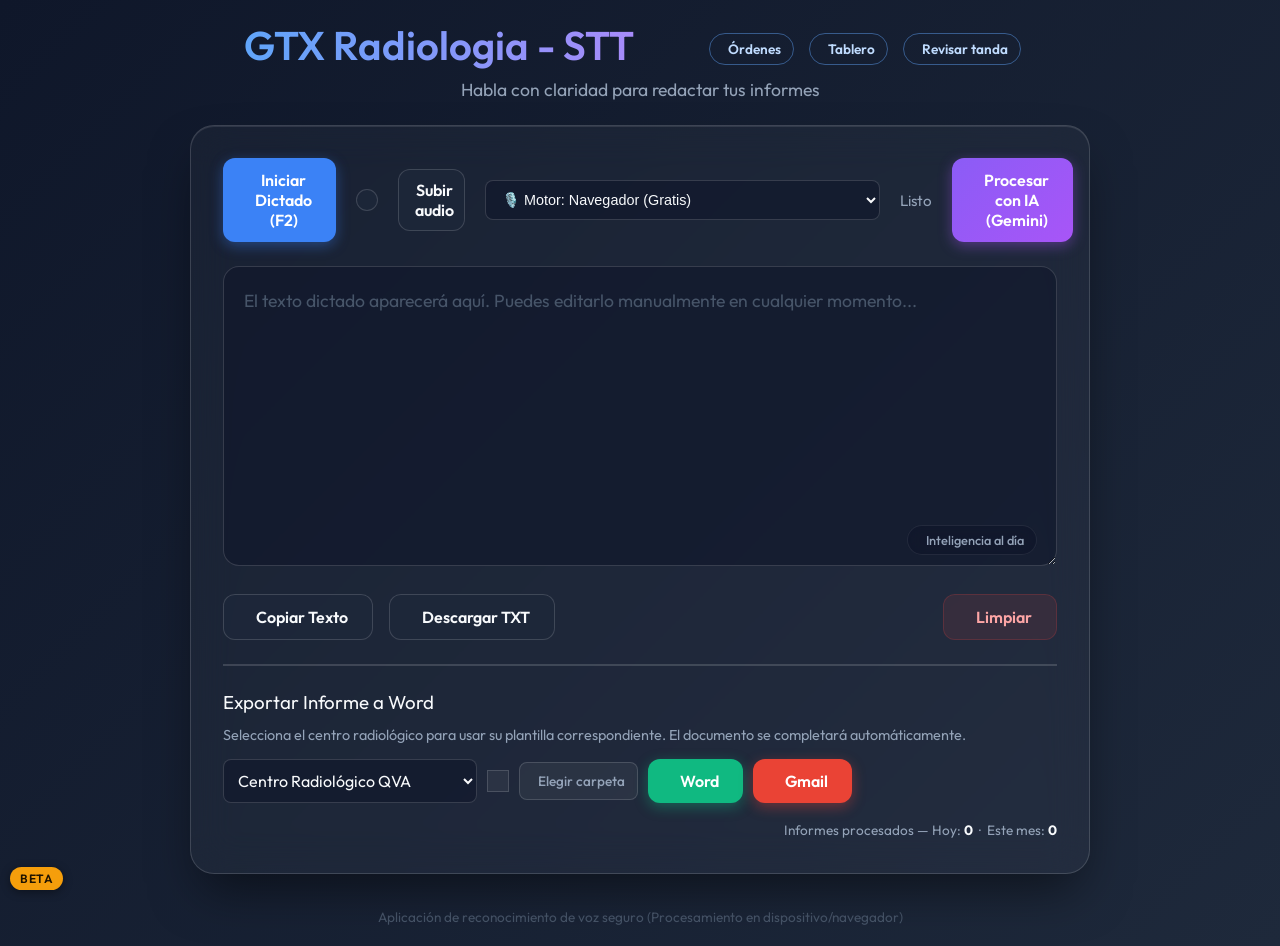
==== beta/index.html @ 0a59b5fb "Beta: tanda con salida estructurada, carpeta por centro y campos fecha de nacimiento/examen (DD/MM/A" ====
<!DOCTYPE html>
<html lang="es">
<head>
    <meta charset="UTF-8">
    <meta name="viewport" content="width=device-width, initial-scale=1.0">
    <title>GTX Radiologia - STT</title>
    <script src="beta-guard.js?v=2"></script>
    <link href="https://fonts.googleapis.com/css2?family=Outfit:wght@300;400;600&display=swap" rel="stylesheet">
    <link rel="stylesheet" href="style.css?v=1.3">
    <link rel="stylesheet" href="canvas-board.css?v=7">
    <link rel="stylesheet" href="gtx-extras.css?v=4">
    <script src="https://unpkg.com/lucide@1.17.0/dist/umd/lucide.min.js"></script>
</head>
<body>
    <div class="app-container">
        <header>
            <div class="header-top">
                <h1>GTX Radiologia - STT</h1>
                <button id="history-btn" class="icon-btn" title="Historial de Informes"><i data-lucide="history"></i></button>
                <button id="dict-btn" class="icon-btn" title="Diccionario Personalizado"><i data-lucide="book-open"></i></button>
                <button id="macros-btn" class="icon-btn" title="Gestionar Macros"><i data-lucide="zap"></i></button>
                <button id="vision-btn" class="icon-btn" title="Copiloto Visual (IA)"><i data-lucide="image"></i></button>
                <button id="canvas-btn" class="icon-btn gtx-pill-btn" title="Estación de trabajo (tablero de imágenes)"><i data-lucide="layout-panel-left"></i><span>Tablero</span></button>
                <button id="config-btn" class="icon-btn" title="Configurar IA"><i data-lucide="settings"></i></button>
            </div>
            <p>Habla con claridad para redactar tus informes</p>
        </header>

        <main class="glass-panel">
            <div class="controls">
                <button id="record-btn" class="btn primary-btn">
                    <span class="icon"><i data-lucide="mic"></i></span>
                    <span id="record-text">Iniciar Dictado (F2)</span>
                </button>
                <button id="pause-btn" class="btn secondary-btn hidden" title="Pausar / Reanudar (F3)" style="padding: 10px; display: flex; align-items: center; justify-content: center; width: 42px;">
                    <span class="icon"><i data-lucide="pause"></i></span>
                </button>
                <button id="upload-audio-btn" class="btn secondary-btn" title="Subir un audio para transcribir (Soniox)" style="padding: 10px; display: flex; align-items: center; justify-content: center; gap: 6px;">
                    <span class="icon"><i data-lucide="upload"></i></span>
                    <span>Subir audio</span>
                </button>
                <input type="file" id="audio-file-input" accept="audio/*,.mp3,.wav,.m4a,.webm,.ogg,.aac,.flac,.mp4,.aiff,.amr,.asf" style="display: none;">
                <div class="engine-selector">
                    <select id="engine-select" style="background: rgba(15, 23, 42, 0.6); border: 1px solid var(--glass-border); color: var(--text-primary); font-size: 0.9rem; padding: 10px 12px; border-radius: 8px; outline: none; cursor: pointer; height: 100%;">
                        <option value="native">🎙️ Motor: Navegador (Gratis)</option>
                        <option value="whisper">✨ Motor: GPT-Transcribe (OpenAI)</option>
                        <option value="realtime-whisper">⚡ Motor: GPT Live Transcribe (OpenAI · Tiempo real)</option>
                        <option value="deepgram">🎯 Motor: Deepgram Nova-3 (Español · Keyterms)</option>
                        <option value="soniox">🌐 Motor: Soniox v5 (Español · Contexto)</option>
                        <option value="speechmatics">🩺 Motor: Speechmatics Medical (Español)</option>
                    </select>
                </div>
                <div class="status-indicator">
                    <div id="recording-pulse" class="pulse hidden"></div>
                    <span id="status-text">Listo</span>
                </div>
                <button id="ai-process-btn" class="btn ai-btn">
                    <span class="icon"><i data-lucide="sparkles"></i></span> Procesar con IA (Gemini)
                </button>
            </div>

            <div id="realtime-cost-container" class="token-stats hidden">
                <div class="token-item">
                    <span class="token-label">Última Sesión:</span>
                    <span id="last-session-cost" class="token-value">$0.0000</span>
                </div>
                <div class="token-item">
                    <span class="token-label">Tiempo Transcurrido:</span>
                    <span id="realtime-elapsed-time" class="token-value">00:00</span>
                </div>
                <div class="token-item">
                    <span class="token-label">Total Hoy (Realtime):</span>
                    <span id="daily-cost" class="token-value">$0.0000</span>
                </div>
            </div>

            <div class="textarea-container" style="position: relative;">
                <textarea id="transcription" placeholder="El texto dictado aparecerá aquí. Puedes editarlo manualmente en cualquier momento..."></textarea>
                <div id="ai-sync-indicator" class="ai-sync-indicator idle">
                    <span class="indicator-icon"><i data-lucide="sparkles"></i></span>
                    <span class="indicator-text">Inteligencia al día</span>
                </div>
            </div>

            <div id="ai-changes-panel" class="ai-changes-panel hidden">
                <div class="ai-changes-header">
                    <span class="ai-changes-icon"><i data-lucide="list-checks"></i></span>
                    <span id="ai-changes-title">Cambios realizados por la IA</span>
                    <button id="ai-changes-close" class="ai-changes-close" title="Ocultar"><i data-lucide="x"></i></button>
                </div>
                <ul id="ai-changes-list" class="ai-changes-list"></ul>
            </div>


            <div class="actions">
                <button id="copy-btn" class="btn secondary-btn"><i data-lucide="copy"></i> Copiar Texto</button>
                <button id="download-btn" class="btn secondary-btn"><i data-lucide="download"></i> Descargar TXT</button>
                <button id="clear-btn" class="btn danger-btn"><i data-lucide="trash-2"></i> Limpiar</button>
            </div>

            <hr style="border: 1px solid var(--glass-border); margin: 24px 0;">

            <div class="word-generator-section">
                <h3 style="margin-bottom: 12px; font-weight: 400;">Exportar Informe a Word</h3>
                <p style="font-size: 0.9rem; color: var(--text-secondary); margin-bottom: 15px;">
                    Selecciona el centro radiológico para usar su plantilla correspondiente. El documento se completará automáticamente.
                </p>
                <div class="word-controls" style="display: flex; gap: 10px; align-items: center; flex-wrap: wrap;">
                    <select id="template-select" style="background: rgba(15, 23, 42, 0.6); border: 1px solid var(--glass-border); color: var(--text-primary); font-size: 1rem; padding: 10px; border-radius: 8px; outline: none; cursor: pointer; font-family: inherit; min-width: 180px;">
                        <!-- Se llenará dinámicamente -->
                    </select>
                    <button id="manage-templates-btn" class="icon-btn" title="Gestionar Plantillas" style="padding: 10px; background: rgba(255,255,255,0.05); border: 1px solid var(--glass-border);">
                        <i data-lucide="settings-2"></i>
                    </button>
                    <button id="generate-word-btn" class="btn primary-btn" style="background: #10b981; box-shadow: 0 4px 14px 0 rgba(16, 185, 129, 0.39);">
                        <i data-lucide="file-text"></i> Word
                    </button>
                    <button id="send-gmail-btn" class="btn primary-btn" style="background: #ea4335; box-shadow: 0 4px 14px 0 rgba(234, 67, 53, 0.39);">
                        <i data-lucide="mail"></i> Gmail
                    </button>
                    <button id="generate-pdf-btn" class="btn primary-btn" style="background: #ef4444; box-shadow: 0 4px 14px 0 rgba(239, 68, 68, 0.39); display: none;">
                        <i data-lucide="file-type"></i> PDF
                    </button>
                </div>
                <div id="contador-informes" style="margin-top: 18px; text-align: right; font-size: 0.85rem; color: var(--text-secondary);">
                    <i data-lucide="bar-chart-3" style="width: 14px; height: 14px; vertical-align: -2px;"></i>
                    Informes procesados — Hoy: <strong id="cont-dia" style="color: var(--text-primary);">0</strong> &nbsp;·&nbsp; Este mes: <strong id="cont-mes" style="color: var(--text-primary);">0</strong>
                </div>
            </div>
        </main>
        
        <footer>
            <p>Aplicación de reconocimiento de voz seguro (Procesamiento en dispositivo/navegador)</p>
        </footer>

        <!-- Modal de Configuración -->
        <div id="config-modal" class="modal hidden">
            <div class="modal-content glass-panel">
                <div class="modal-header">
                    <h2>Configuración de IA (Gratis)</h2>
                    <button id="close-modal-btn" class="icon-btn"><i data-lucide="x"></i></button>
                </div>
                <div class="modal-body">
                    <p class="modal-desc">Ingresa tus claves de API para habilitar las funcionalidades inteligentes.</p>
                    <div class="input-group" style="margin-bottom: 15px;">
                        <label for="api-key-input">Gemini API Key (Para formato e imágenes):</label>
                        <input type="password" id="api-key-input" placeholder="AIzaSy...">
                        <p class="small-text"><a href="https://aistudio.google.com/app/apikey" target="_blank" style="color: #a855f7;">Consigue tu Gemini API Key Gratis aquí</a>.</p>
                    </div>
                    <div class="input-group" style="margin-bottom: 15px;">
                        <label for="anthropic-key-input">Anthropic API Key (Para Claude Opus / Sonnet / Haiku):</label>
                        <input type="password" id="anthropic-key-input" placeholder="sk-ant-...">
                        <p class="small-text"><a href="https://console.anthropic.com/" target="_blank" style="color: #a855f7;">Consigue tu Anthropic API Key aquí</a>.</p>
                    </div>
                    <div class="input-group" style="margin-bottom: 15px;">
                        <label for="openai-key-input">OpenAI API Key (Para Whisper y GPT-4o mini):</label>
                        <input type="password" id="openai-key-input" placeholder="sk-proj-...">
                        <p class="small-text"><a href="https://platform.openai.com/api-keys" target="_blank" style="color: #10b981;">Consigue tu OpenAI API Key aquí</a>.</p>
                    </div>
                    <div class="input-group" style="margin-bottom: 15px;">
                        <label for="zai-key-input">Z.AI API Key (Para GLM-5.2):</label>
                        <input type="password" id="zai-key-input" placeholder="...">
                        <p class="small-text"><a href="https://z.ai/manage-apikey/apikey-list" target="_blank" style="color: #38bdf8;">Consigue tu Z.AI API Key aquí</a>.</p>
                    </div>
                    <div class="input-group" style="margin-bottom: 15px;">
                        <label for="deepseek-key-input">DeepSeek API Key (Para DeepSeek Flash):</label>
                        <input type="password" id="deepseek-key-input" placeholder="sk-...">
                        <p class="small-text"><a href="https://platform.deepseek.com/api_keys" target="_blank" style="color: #6366f1;">Consigue tu DeepSeek API Key aquí</a>.</p>
                    </div>
                    <div class="input-group" style="margin-bottom: 15px;">
                        <label for="deepgram-proxy-input">URL del proxy Deepgram (recomendado · Cloudflare Worker):</label>
                        <input type="text" id="deepgram-proxy-input" placeholder="https://deepgram-token.tuusuario.workers.dev">
                        <p class="small-text" style="color: #f97316;">Emite tokens temporales sin exponer tu API key. Despliega <code>deepgram-token-worker.js</code> en Cloudflare.</p>
                        <label for="deepgram-key-input" style="margin-top: 8px; display: block;">Deepgram API Key (opcional · solo para pruebas rápidas):</label>
                        <input type="password" id="deepgram-key-input" placeholder="Solo si NO usas proxy (menos seguro)">
                        <p class="small-text"><a href="https://console.deepgram.com/signup" target="_blank" style="color: #f97316;">Crea tu cuenta y API key de Deepgram aquí</a>.</p>
                    </div>
                    <div class="input-group" style="margin-bottom: 15px;">
                        <label for="soniox-proxy-input">URL del proxy Soniox (recomendado · Cloudflare Worker):</label>
                        <input type="text" id="soniox-proxy-input" placeholder="https://soniox-token.tuusuario.workers.dev">
                        <p class="small-text" style="color: #22d3ee;">Emite keys temporales sin exponer tu API key. Despliega <code>soniox-token-worker.js</code> en Cloudflare.</p>
                        <label for="soniox-key-input" style="margin-top: 8px; display: block;">Soniox API Key (opcional · solo para pruebas rápidas):</label>
                        <input type="password" id="soniox-key-input" placeholder="Solo si NO usas proxy (menos seguro)">
                        <p class="small-text"><a href="https://console.soniox.com/" target="_blank" style="color: #22d3ee;">Crea tu cuenta y API key de Soniox aquí</a>.</p>
                    </div>
                    <div class="input-group" style="margin-bottom: 15px;">
                        <label for="speechmatics-proxy-input">URL del proxy Speechmatics (obligatorio · Cloudflare Worker):</label>
                        <input type="text" id="speechmatics-proxy-input" placeholder="https://speechmatics-token.tuusuario.workers.dev">
                        <p class="small-text" style="color: #34d399;">Emite keys temporales sin exponer tu API key (Speechmatics no permite la key directa en el navegador). Despliega <code>speechmatics-token-worker.js</code> en Cloudflare.</p>
                        <p class="small-text"><a href="https://portal.speechmatics.com/" target="_blank" style="color: #34d399;">Crea tu cuenta y API key de Speechmatics aquí</a>.</p>
                    </div>
                    <div class="input-group" style="margin-bottom: 15px;">
                        <label for="formatter-model-select">Modelo para Procesar con IA:</label>
                        <select id="formatter-model-select" style="width: 100%; padding: 10px; background: rgba(15, 23, 42, 0.6); color: var(--text-primary); border: 1px solid var(--glass-border); border-radius: 8px; outline: none; cursor: pointer;">
                            <option value="auto">🔍 Selección Automática (Mejor Gemini gratis)</option>
                            <option value="gemini-3.5-flash">Gemini 3.5 Flash (Mejor gratis)</option>
                            <option value="gemini-3-flash">Gemini 3 Flash</option>
                            <option value="gemini-2.5-flash">Gemini 2.5 Flash</option>
                            <option value="gemini-2.0-flash">Gemini 2.0 Flash</option>
                            <option value="claude-opus-4-8">Claude Opus 4.8 (Anthropic)</option>
                            <option value="claude-sonnet-5">Claude Sonnet 5 (Anthropic)</option>
                            <option value="claude-sonnet-4-6">Claude Sonnet 4.6 (Anthropic)</option>
                            <option value="claude-haiku-5-5">Claude Haiku 5.5 (Anthropic)</option>
                            <option value="gpt-4o-mini">GPT-4o mini (OpenAI)</option>
                            <option value="glm-5.2">GLM-5.2 (Z.AI)</option>
                            <option value="deepseek-v4-flash">DeepSeek Flash (DeepSeek)</option>
                        </select>
                    </div>
                    <p class="small-text" style="margin-top: 15px;">Tus claves se guardan localmente en tu navegador de forma segura.</p>
                </div>
                <div class="modal-footer">
                    <button id="save-key-btn" class="btn primary-btn">Guardar Clave</button>
                </div>
            </div>
        </div>

        <!-- Modal de Diccionario -->
        <div id="dict-modal" class="modal hidden">
            <div class="modal-content glass-panel" style="max-width: 500px;">
                <div class="modal-header">
                    <h2>Diccionario Médico</h2>
                    <button id="close-dict-btn" class="icon-btn"><i data-lucide="x"></i></button>
                </div>
                <div class="modal-body">
                    <p class="modal-desc">Enseña a la aplicación cómo corregir palabras que suele escuchar mal. Los cambios se guardan automáticamente en tu navegador.</p>
                    
                    <div class="dict-add-section" style="display: flex; gap: 10px; margin-bottom: 20px; align-items: flex-end;">
                        <div class="input-group" style="flex: 1;">
                            <label for="dict-wrong">Lo que escucha:</label>
                            <input type="text" id="dict-wrong" placeholder="Ej. radio lúcido">
                        </div>
                        <div class="input-group" style="flex: 1;">
                            <label for="dict-right">Lo que debe escribir:</label>
                            <input type="text" id="dict-right" placeholder="Ej. radiolúcido">
                        </div>
                        <button id="add-dict-btn" class="btn primary-btn" style="padding: 12px; margin-bottom: 2px;"><i data-lucide="plus"></i></button>
                    </div>

                    <div class="dict-list-container" style="max-height: 250px; overflow-y: auto; background: rgba(15, 23, 42, 0.4); border-radius: 8px; padding: 10px; border: 1px solid var(--glass-border);">
                        <table style="width: 100%; border-collapse: collapse; text-align: left; font-size: 0.9rem;">
                            <thead>
                                <tr style="border-bottom: 1px solid var(--glass-border);">
                                    <th style="padding: 8px;">Escucha</th>
                                    <th style="padding: 8px;">Escribe</th>
                                    <th style="padding: 8px; width: 40px;"></th>
                                </tr>
                            </thead>
                            <tbody id="dict-list-body">
                                <!-- Filas generadas por JS -->
                            </tbody>
                        </table>
                    </div>
                    <div style="margin-top: 15px; display: flex; gap: 10px; justify-content: flex-end;">
                        <button id="export-dict-btn" class="btn secondary-btn" style="font-size: 0.8rem;"><i data-lucide="download-cloud"></i> Exportar</button>
                        <button id="import-dict-btn" class="btn secondary-btn" style="font-size: 0.8rem;"><i data-lucide="upload-cloud"></i> Importar</button>
                        <input type="file" id="import-file" accept=".json" style="display: none;">
                    </div>
                </div>
            </div>
        </div>

        <!-- Modal de Historial -->
        <div id="history-modal" class="modal hidden">
            <div class="modal-content glass-panel" style="max-width: 600px;">
                <div class="modal-header">
                    <h2>Historial de Informes</h2>
                    <button id="close-history-btn" class="icon-btn"><i data-lucide="x"></i></button>
                </div>
                <div class="modal-body">
                    <p class="modal-desc">Aquí se guardan localmente tus últimos 50 informes transcritos. Ningún dato sale de tu equipo.</p>
                    <div id="history-list-container" style="max-height: 400px; overflow-y: auto; display: flex; flex-direction: column; gap: 10px;">
                        <!-- JS injects history items here -->
                    </div>
                </div>
            </div>
        </div>

        <!-- Modal de Gestión de Macros -->
        <div id="macros-modal" class="modal hidden">
            <div class="modal-content glass-panel" style="max-width: 600px;">
                <div class="modal-header">
                    <h2>⚡ Macros / Frases Predefinidas</h2>
                    <button id="close-macros-btn" class="icon-btn"><i data-lucide="x"></i></button>
                </div>
                <div class="modal-body">
                    <p class="modal-desc">Crea atajos de texto que puedes insertar con un clic o activar por voz diciendo el <strong>disparador</strong>.</p>

                    <!-- Formulario de nuevo macro -->
                    <div class="macro-add-form">
                        <div class="macro-form-row">
                            <div class="input-group">
                                <label for="macro-name-input">Nombre del Macro</label>
                                <input type="text" id="macro-name-input" placeholder="Ej. Cóndilos normal">
                            </div>
                            <div class="input-group">
                                <label for="macro-trigger-input">Disparador de Voz</label>
                                <input type="text" id="macro-trigger-input" placeholder="Ej. macro cóndilos">
                            </div>
                        </div>
                        <div class="input-group" style="margin-top: 10px;">
                            <label for="macro-text-input">Texto a Insertar</label>
                            <textarea id="macro-text-input" placeholder="Ej. Cóndilos y ramas mandibulares de anatomía conservada." style="height: 80px; font-size: 0.9rem; padding: 10px;"></textarea>
                        </div>
                        <button id="add-macro-btn" class="btn primary-btn" style="margin-top: 10px; background: linear-gradient(135deg, #f59e0b, #d97706); box-shadow: 0 4px 14px rgba(245,158,11,0.3);">
                            <i data-lucide="plus"></i> Agregar Macro
                        </button>
                    </div>

                    <!-- Lista de macros -->
                    <div class="macro-list-container" id="macro-list-container" style="margin-top: 20px; max-height: 280px; overflow-y: auto;">
                        <!-- Generado por JS -->
                    </div>

                    <!-- Acciones importar/exportar -->
                    <div style="margin-top: 15px; display: flex; gap: 10px; justify-content: flex-end;">
                        <button id="export-macros-btn" class="btn secondary-btn" style="font-size: 0.8rem;"><i data-lucide="download-cloud"></i> Exportar</button>
                        <button id="import-macros-btn" class="btn secondary-btn" style="font-size: 0.8rem;"><i data-lucide="upload-cloud"></i> Importar</button>
                        <input type="file" id="import-macros-file" accept=".json" style="display: none;">
                    </div>
                </div>
            </div>
        </div>

        <!-- Modal de Gestión de Plantillas -->
        <div id="template-modal" class="modal hidden">
            <div class="modal-content glass-panel" style="max-width: 500px;">
                <div class="modal-header">
                    <h2>Gestión de Plantillas Word</h2>
                    <button id="close-template-btn" class="icon-btn"><i data-lucide="x"></i></button>
                </div>
                <div class="modal-body">
                    <p class="modal-desc">Sube tus propios archivos .docx con etiquetas como {PACIENTE}, {DIAGNOSTICO}, etc. para automatizar tus informes.</p>
                    
                    <div style="margin-bottom: 20px;">
                        <button id="upload-template-btn" class="btn primary-btn" style="width: 100%; justify-content: center; gap: 8px;">
                            <i data-lucide="upload"></i> Subir Nueva Plantilla (.docx)
                        </button>
                        <input type="file" id="template-file-input" accept=".docx" style="display: none;">
                    </div>

                    <div class="template-list-container" style="max-height: 250px; overflow-y: auto; background: rgba(15, 23, 42, 0.4); border-radius: 8px; padding: 10px; border: 1px solid var(--glass-border);">
                        <table style="width: 100%; border-collapse: collapse; text-align: left; font-size: 0.9rem;">
                            <thead>
                                <tr style="border-bottom: 1px solid var(--glass-border);">
                                    <th style="padding: 8px;">Nombre</th>
                                    <th style="padding: 8px; width: 170px;">Acciones</th>
                                </tr>
                            </thead>
                            <tbody id="template-list-body">
                                <!-- Filas generadas por JS -->
                            </tbody>
                        </table>
                        <input type="file" id="replace-template-input" accept=".docx" style="display: none;">
                    </div>
                </div>
            </div>
        </div>

        <!-- Modal de Copiloto Visual -->
        <div id="vision-modal" class="modal hidden">
            <div class="modal-content glass-panel" style="max-width: 700px;">
                <div class="modal-header">
                    <h2>Copiloto Visual de Lesiones</h2>
                    <button id="close-vision-btn" class="icon-btn"><i data-lucide="x"></i></button>
                </div>
                <div class="modal-body">
                    <p class="modal-desc">Pega (Ctrl+V) un recorte de tu radiografía para que Gemini analice y describa los hallazgos.</p>
                    
                    <div id="vision-paste-area" class="paste-area" tabindex="0">
                        <div class="paste-placeholder">
                            <i data-lucide="clipboard-paste" style="width: 48px; height: 48px; color: var(--text-secondary); margin-bottom: 10px;"></i>
                            <p>Haz clic aquí y presiona <strong>Ctrl+V</strong> para pegar una imagen</p>
                        </div>
                        <div id="vision-canvas-container" class="hidden" style="position: relative; display: inline-block; max-width: 100%;">
                            <img id="vision-preview-img" src="" alt="Vista previa de recorte" style="display: block; max-width: 100%; max-height: 300px; object-fit: contain; pointer-events: none;">
                            <canvas id="vision-canvas" style="position: absolute; top: 0; left: 0; cursor: crosshair; z-index: 20; width: 100%; height: 100%;"></canvas>
                        </div>
                    </div>

                    <!-- Barra de herramientas de anotación -->
                    <div id="vision-annotation-toolbar" class="hidden" style="margin-top: 10px; display: flex; gap: 10px; justify-content: space-between; align-items: center; background: rgba(15, 23, 42, 0.4); padding: 8px 12px; border-radius: 8px; border: 1px solid var(--glass-border);">
                        <div style="display: flex; gap: 8px; align-items: center; flex-wrap: wrap;">
                            <span style="font-size: 0.85rem; color: var(--text-secondary);">Herramienta:</span>
                            <button type="button" class="tool-btn active" data-type="caries" onclick="selectAnnotationTool('caries')" style="background: rgba(239, 68, 68, 0.2); border: 1px solid #ef4444; color: #fca5a5; padding: 4px 8px; border-radius: 4px; font-size: 0.8rem; cursor: pointer; display: flex; align-items: center; gap: 4px; outline: none;">
                                <span style="width: 8px; height: 8px; border-radius: 50%; background: #ef4444; display: inline-block;"></span> Caries
                            </button>
                            <button type="button" class="tool-btn" data-type="apical" onclick="selectAnnotationTool('apical')" style="background: rgba(245, 158, 11, 0.1); border: 1px solid rgba(245, 158, 11, 0.4); color: #fde047; padding: 4px 8px; border-radius: 4px; font-size: 0.8rem; cursor: pointer; display: flex; align-items: center; gap: 4px; outline: none;">
                                <span style="width: 8px; height: 8px; border-radius: 50%; background: #f59e0b; display: inline-block;"></span> Lesión Apical
                            </button>
                            <button type="button" class="tool-btn" data-type="oseo" onclick="selectAnnotationTool('oseo')" style="background: rgba(59, 130, 246, 0.1); border: 1px solid rgba(59, 130, 246, 0.4); color: #93c5fd; padding: 4px 8px; border-radius: 4px; font-size: 0.8rem; cursor: pointer; display: flex; align-items: center; gap: 4px; outline: none;">
                                <span style="width: 8px; height: 8px; border-radius: 50%; background: #3b82f6; display: inline-block;"></span> Soporte Óseo
                            </button>
                            
                            <span style="font-size: 0.85rem; color: var(--text-secondary); margin-left: 8px; border-left: 1px solid rgba(255,255,255,0.1); padding-left: 8px;">Modo:</span>
                            <button type="button" id="draw-mode-box" class="tool-btn active" onclick="setDrawMode('box')" style="background: rgba(168, 85, 247, 0.2); border: 1px solid #a855f7; color: #e9d5ff; padding: 4px 8px; border-radius: 4px; font-size: 0.8rem; cursor: pointer; display: flex; align-items: center; gap: 4px; outline: none;">
                                <i data-lucide="square" style="width: 12px; height: 12px;"></i> Rectángulo
                            </button>
                            <button type="button" id="draw-mode-lasso" class="tool-btn" onclick="setDrawMode('lasso')" style="background: rgba(255, 255, 255, 0.05); border: 1px solid rgba(255, 255, 255, 0.1); color: var(--text-secondary); padding: 4px 8px; border-radius: 4px; font-size: 0.8rem; cursor: pointer; display: flex; align-items: center; gap: 4px; outline: none;">
                                <i data-lucide="pencil" style="width: 12px; height: 12px;"></i> Lazo (Lasso)
                            </button>
                        </div>
                        <div style="display: flex; gap: 8px;">
                            <button type="button" class="btn secondary-btn" onclick="exportAnnotatedImage()" style="padding: 4px 8px; font-size: 0.8rem; height: auto; display: flex; align-items: center; gap: 4px;">
                                <i data-lucide="download" style="width: 12px; height: 12px;"></i> Guardar Imagen
                            </button>
                            <button type="button" class="btn danger-btn" onclick="clearAllAnnotations()" style="padding: 4px 8px; font-size: 0.8rem; height: auto; background: rgba(239, 68, 68, 0.1); border-color: rgba(239, 68, 68, 0.3); color: #fca5a5; display: flex; align-items: center; gap: 4px;">
                                <i data-lucide="trash-2" style="width: 12px; height: 12px;"></i> Limpiar
                            </button>
                        </div>
                    </div>

                    <div style="display: flex; gap: 15px; margin-top: 15px; flex-wrap: wrap;">
                        <div class="input-group" style="flex: 1; min-width: 250px; margin-bottom: 0;">
                            <label for="vision-model-select" style="display: flex; align-items: center; gap: 6px;">
                                <i data-lucide="cpu" style="width: 14px; height: 14px; color: #a855f7;"></i> Modelo de IA
                            </label>
                            <select id="vision-model-select" style="width: 100%; padding: 8px 12px; background: rgba(15, 23, 42, 0.6); color: var(--text-primary); border: 1px solid var(--glass-border); border-radius: 8px; outline: none; cursor: pointer;">
                                <option value="auto">🔍 Selección Automática (Mejor disponible)</option>
                                <option value="gemini-3.5-flash">Gemini 3.5 Flash (Recomendado)</option>
                                <option value="gemini-3-flash">Gemini 3 Flash</option>
                                <option value="gemini-2.5-flash">Gemini 2.5 Flash</option>
                                <option value="claude-opus-4-8">Claude Opus 4.8 (Anthropic)</option>
                                <option value="claude-sonnet-5">Claude Sonnet 5 (Anthropic)</option>
                            </select>
                        </div>
                    </div>

                    <div class="input-group" style="margin-top: 15px;">
                        <label style="display: flex; align-items: center; gap: 6px; margin-bottom: 8px;">
                            <i data-lucide="sparkles" style="width: 14px; height: 14px; color: #a855f7;"></i> ¿Qué debo analizar en esta imagen?
                        </label>
                        <div class="preset-chips-container">
                            <button type="button" class="preset-chip active" data-prompt="Describe detalladamente los hallazgos radiográficos de esta lesión/imagen en términos técnicos odontológicos/maxilofaciales." onclick="selectPresetChip(this)">🔍 General</button>
                            <button type="button" class="preset-chip" data-prompt="Evalúa detenidamente la presencia de caries dentales. Indica qué piezas dentarias están comprometidas, qué caras (mesial, distal, oclusal, cervical) y la profundidad estimada (esmalte, dentina o si compromete la cámara pulpar)." onclick="selectPresetChip(this)">🦷 Detectar Caries</button>
                            <button type="button" class="preset-chip" data-prompt="Analiza la zona periapical de las piezas dentarias visibles. Describe si hay presencia de lesiones radiolúcidas (lesión periapical, granuloma o quiste), si hay ensanchamiento del ligamento periodontal o pérdida de la lámina dura." onclick="selectPresetChip(this)">🩻 Lesión Apical / Infección</button>
                            <button type="button" class="preset-chip" data-prompt="Evalúa la altura del reborde óseo alveolar y el soporte periodontal. Indica si hay reabsorción ósea horizontal o vertical (leve, moderada o severa) y si se aprecian tártaro/cálculo dental o pérdida ósea periimplantaria." onclick="selectPresetChip(this)">📉 Soporte Óseo / Periodoncia</button>
                            <button type="button" class="preset-chip" data-prompt="Analiza el estado del tratamiento endodóntico (obturación de conductos). Evalúa si la obturación es completa, subobturada o sobreobturada, y si se observan signos de filtración, reabsorción radicular o lesiones asociadas." onclick="selectPresetChip(this)">⚡ Evaluar Endodoncia</button>
                        </div>
                        <input type="text" id="vision-prompt-input" placeholder="Ej. Describe las características radiográficas de la lesión apical en el 4.6" style="margin-top: 8px;">
                    </div>

                    <button id="vision-analyze-btn" class="btn primary-btn" style="width: 100%; margin-top: 15px; justify-content: center; background: linear-gradient(135deg, #8b5cf6, #6366f1); box-shadow: 0 4px 14px rgba(139, 92, 246, 0.3);">
                        <i data-lucide="sparkles"></i> Analizar con IA
                    </button>

                    <div id="vision-result-container" class="hidden" style="margin-top: 20px; background: rgba(15, 23, 42, 0.6); padding: 15px; border-radius: 8px; border: 1px solid var(--glass-border);">
                        <div style="display: flex; justify-content: space-between; align-items: center; margin-bottom: 10px;">
                            <h3 style="font-size: 1rem; color: #a855f7;">Análisis:</h3>
                            <button id="vision-copy-btn" class="btn secondary-btn" style="padding: 5px 10px; font-size: 0.8rem;"><i data-lucide="copy" style="width: 14px; height: 14px;"></i> Copiar Texto</button>
                        </div>
                        <div id="vision-result-text" style="font-size: 0.95rem; white-space: pre-wrap; line-height: 1.5; color: var(--text-primary); max-height: 200px; overflow-y: auto; margin-bottom: 15px;"></div>
                        
                        <!-- Línea separadora -->
                        <div id="annotations-divider" class="hidden" style="border-top: 1px solid var(--glass-border); margin: 15px 0;"></div>

                        <!-- Panel de Anotaciones Detalladas -->
                        <div id="annotations-list-container" class="hidden">
                            <h4 style="font-size: 0.85rem; color: #a855f7; margin-bottom: 10px; display: flex; align-items: center; gap: 6px;">
                                <i data-lucide="list-todo" style="width: 14px; height: 14px;"></i> Hallazgos en Radiografía (Editables)
                            </h4>
                            <div id="annotations-list" style="display: flex; flex-direction: column; gap: 8px; max-height: 180px; overflow-y: auto; padding-right: 5px;">
                                <!-- Se poblará dinámicamente -->
                            </div>
                        </div>
                    </div>
                </div>
            </div>
        </div>

    </div>
    
    <!-- Librerías para Generación de Word (.docx) -->
    <script src="https://unpkg.com/pizzip@3.1.7/dist/pizzip.js"></script>
    <script src="https://unpkg.com/docxtemplater@3.49.0/build/docxtemplater.js"></script>
    <script src="https://cdnjs.cloudflare.com/ajax/libs/mammoth/1.4.21/mammoth.browser.min.js"></script>
    <script src="https://cdnjs.cloudflare.com/ajax/libs/html2pdf.js/0.10.1/html2pdf.bundle.min.js"></script>
    <script src="https://cdn.jsdelivr.net/npm/file-saver@2.0.5/dist/FileSaver.min.js"></script>
    
    <script src="../secrets.js"></script>
    <script src="../templates.js"></script>
    <script src="prompt.js?v=8"></script>
    <script src="gmail-integration.js?v=1.4"></script>
    <script src="negrita.js?v=1"></script>
    <script src="main.js?v=38"></script>
    <script src="canvas-board.js?v=8"></script>
    <script src="clasificador.js?v=3"></script>
    <script src="workstation.js?v=3"></script>
    <script src="orders.js?v=4"></script>
    <script src="lotes.js?v=2"></script>
    <script src="dict-review.js?v=1"></script>
    <script src="backup.js?v=1"></script>
    <script src="revisor-ia.js?v=1"></script>
    <script src="revisor.js?v=4"></script>
    <script src="tanda-perfil.js?v=1"></script>
    <script src="carpetas.js?v=1"></script>
    <script src="tanda.js?v=3"></script>
    
    <!-- Google API Libraries -->
    <script async defer src="https://apis.google.com/js/api.js" onload="gapiLoaded()"></script>
    <script async defer src="https://accounts.google.com/gsi/client" onload="gisLoaded()"></script>

    <script>
        lucide.createIcons();
    </script>
</body>
</html>
---- beta/style.css ----
:root {
    --bg-gradient: linear-gradient(135deg, #0f172a 0%, #1e293b 50%, #0f172a 100%);
    --glass-bg: rgba(255, 255, 255, 0.03);
    --glass-border: rgba(255, 255, 255, 0.15);
    --text-primary: #f8fafc;
    --text-secondary: #94a3b8;
    --primary-color: #3b82f6;
    --primary-hover: #2563eb;
    --danger-color: #ef4444;
    --danger-hover: #dc2626;
    --surface-color: rgba(30, 41, 59, 0.7);
}

* {
    box-sizing: border-box;
    margin: 0;
    padding: 0;
}

body {
    font-family: 'Outfit', sans-serif;
    background: var(--bg-gradient);
    background-size: 200% 200%;
    animation: gradientMove 15s ease infinite;
    color: var(--text-primary);
    min-height: 100vh;
    display: flex;
    justify-content: center;
    align-items: center;
    padding: 20px;
}

@keyframes gradientMove {
    0% { background-position: 0% 50%; }
    50% { background-position: 100% 50%; }
    100% { background-position: 0% 50%; }
}

.app-container {
    width: 100%;
    max-width: 900px;
    display: flex;
    flex-direction: column;
    gap: 24px;
}

header {
    text-align: center;
    animation: fadeIn 1s ease-out;
}

.header-top {
    display: flex;
    justify-content: center;
    align-items: center;
    gap: 15px;
    position: relative;
}

header h1 {
    font-weight: 600;
    font-size: 2.5rem;
    margin-bottom: 8px;
    background: linear-gradient(to right, #60a5fa, #a78bfa);
    -webkit-background-clip: text;
    color: transparent;
}

header p {
    color: var(--text-secondary);
    font-size: 1.1rem;
}

.glass-panel {
    background: var(--glass-bg);
    backdrop-filter: blur(20px);
    -webkit-backdrop-filter: blur(20px);
    border: 1px solid var(--glass-border);
    border-radius: 24px;
    padding: 32px;
    box-shadow: 0 25px 50px -12px rgba(0, 0, 0, 0.5), inset 0 1px 0 rgba(255, 255, 255, 0.1);
    animation: slideUp 0.8s ease-out;
}

.controls {
    display: flex;
    align-items: center;
    gap: 20px;
    margin-bottom: 24px;
}

.btn {
    font-family: inherit;
    font-weight: 600;
    font-size: 1rem;
    padding: 12px 24px;
    border: none;
    border-radius: 12px;
    cursor: pointer;
    display: flex;
    align-items: center;
    gap: 8px;
    transition: all 0.3s ease;
}

.primary-btn {
    background: var(--primary-color);
    color: white;
    box-shadow: 0 4px 14px 0 rgba(59, 130, 246, 0.39);
}

.primary-btn:hover {
    background: var(--primary-hover);
    transform: translateY(-2px);
    box-shadow: 0 6px 20px rgba(59, 130, 246, 0.23);
}

.primary-btn.recording {
    background: var(--danger-color);
    box-shadow: 0 4px 14px 0 rgba(239, 68, 68, 0.39);
}

.primary-btn.recording:hover {
    background: var(--danger-hover);
}

.secondary-btn {
    background: var(--surface-color);
    color: var(--text-primary);
    border: 1px solid var(--glass-border);
}

.secondary-btn:hover {
    background: rgba(255, 255, 255, 0.1);
    transform: translateY(-2px);
}

.danger-btn {
    background: rgba(239, 68, 68, 0.1);
    color: #fca5a5;
    border: 1px solid rgba(239, 68, 68, 0.2);
    margin-left: auto;
}

.danger-btn:hover {
    background: rgba(239, 68, 68, 0.2);
    transform: translateY(-2px);
}

.status-indicator {
    display: flex;
    align-items: center;
    gap: 12px;
    font-size: 0.95rem;
    color: var(--text-secondary);
}

.pulse {
    width: 12px;
    height: 12px;
    background-color: var(--danger-color);
    border-radius: 50%;
    box-shadow: 0 0 0 0 rgba(239, 68, 68, 0.7);
    animation: pulse-animation 1.5s infinite;
}

.pulse.hidden {
    display: none;
}

.textarea-container {
    width: 100%;
    margin-bottom: 24px;
}

textarea {
    width: 100%;
    height: 300px;
    background: rgba(15, 23, 42, 0.6);
    border: 1px solid var(--glass-border);
    border-radius: 16px;
    color: var(--text-primary);
    font-family: inherit;
    font-size: 1.1rem;
    line-height: 1.6;
    padding: 20px;
    resize: vertical;
    transition: border-color 0.3s ease;
}

textarea:focus {
    outline: none;
    border-color: #a855f7;
    box-shadow: 0 0 15px rgba(168, 85, 247, 0.3), inset 0 0 5px rgba(168, 85, 247, 0.1);
}

textarea::placeholder {
    color: #475569;
}

.actions {
    display: flex;
    gap: 16px;
    flex-wrap: wrap;
    width: 100%;
}

footer {
    text-align: center;
    color: #475569;
    font-size: 0.85rem;
    margin-top: 10px;
}

@keyframes fadeIn {
    from { opacity: 0; }
    to { opacity: 1; }
}

@keyframes slideUp {
    from { opacity: 0; transform: translateY(20px); }
    to { opacity: 1; transform: translateY(0); }
}

@keyframes pulse-animation {
    0% { transform: scale(0.95); box-shadow: 0 0 0 0 rgba(239, 68, 68, 0.7); }
    70% { transform: scale(1); box-shadow: 0 0 0 10px rgba(239, 68, 68, 0); }
    100% { transform: scale(0.95); box-shadow: 0 0 0 0 rgba(239, 68, 68, 0); }
}

/* Scrollbar personalizada */
::-webkit-scrollbar {
    width: 10px;
}
::-webkit-scrollbar-track {
    background: rgba(15, 23, 42, 0.5);
    border-radius: 5px;
}
::-webkit-scrollbar-thumb {
    background: rgba(71, 85, 105, 0.8);
    border-radius: 5px;
}
::-webkit-scrollbar-thumb:hover {
    background: #64748b;
}

/* AI Button and Header controls */
.ai-btn {
    background: linear-gradient(135deg, #8b5cf6, #a855f7);
    color: white;
    margin-left: auto;
    box-shadow: 0 4px 14px 0 rgba(168, 85, 247, 0.39);
}

.ai-btn:hover {
    background: linear-gradient(135deg, #7c3aed, #9333ea);
    transform: translateY(-2px);
    box-shadow: 0 6px 20px rgba(168, 85, 247, 0.23);
}

.ai-btn:disabled {
    opacity: 0.7;
    cursor: not-allowed;
    transform: none;
}

.icon-btn {
    background: transparent;
    border: none;
    font-size: 1.5rem;
    cursor: pointer;
    transition: transform 0.2s;
}

.icon-btn:hover {
    transform: scale(1.1);
}

/* Modal Styles */
.modal {
    position: fixed;
    top: 0;
    left: 0;
    width: 100%;
    height: 100%;
    background: rgba(15, 23, 42, 0.8);
    backdrop-filter: blur(5px);
    display: flex;
    justify-content: center;
    align-items: center;
    z-index: 1000;
    opacity: 1;
    transition: opacity 0.3s ease;
}

.modal.hidden {
    opacity: 0;
    pointer-events: none;
}

.modal-content {
    width: 90%;
    max-width: 450px;
    padding: 30px;
    display: flex;
    flex-direction: column;
    gap: 20px;
    transform: scale(1);
    transition: transform 0.3s cubic-bezier(0.175, 0.885, 0.32, 1.275);
}

.modal.hidden .modal-content {
    transform: scale(0.9);
}

.modal-header {
    display: flex;
    justify-content: space-between;
    align-items: center;
}

.modal-desc {
    color: var(--text-secondary);
    font-size: 0.95rem;
    margin-bottom: 15px;
}

.input-group {
    display: flex;
    flex-direction: column;
    gap: 8px;
}

.input-group label {
    font-weight: 600;
    font-size: 0.95rem;
}

.input-group input {
    width: 100%;
    background: rgba(15, 23, 42, 0.6);
    border: 1px solid var(--glass-border);
    border-radius: 8px;
    color: var(--text-primary);
    font-family: inherit;
    font-size: 1rem;
    padding: 12px;
    transition: border-color 0.3s;
}

.input-group input:focus {
    outline: none;
    border-color: #a855f7;
}

.small-text {
    font-size: 0.8rem;
    color: var(--text-secondary);
    margin-top: 10px;
}

.modal-footer {
    display: flex;
    justify-content: flex-end;
    margin-top: 10px;
}

/* Lucide Icons */
.lucide {
    width: 20px;
    height: 20px;
    stroke-width: 2.5px;
}

.icon-btn .lucide {
    width: 24px;
    height: 24px;
}

.btn .lucide {
    margin-right: 6px;
}

.modal-header .lucide {
    width: 28px;
    height: 28px;
}

/* Responsive Design */
@media (max-width: 768px) {
    body {
        padding: 10px;
    }
    .app-container {
        gap: 16px;
    }
    .glass-panel {
        padding: 20px;
    }
    .controls {
        flex-direction: column;
        align-items: stretch;
        gap: 12px;
    }
    .ai-btn {
        margin-left: 0;
        justify-content: center;
    }
    .status-indicator {
        justify-content: center;
    }
    .actions {
        flex-direction: column;
    }
    .btn {
        justify-content: center;
        width: 100%;
    }
    .danger-btn {
        margin-left: 0;
    }
    .header-top {
        flex-wrap: wrap;
    }
    header h1 {
        font-size: 2rem;
        width: 100%;
    }
    textarea {
        height: 250px;
    }
}

/* ===========================
   MACROS PANEL
   =========================== */

.macros-panel {
    background: rgba(245, 158, 11, 0.05);
    border: 1px solid rgba(245, 158, 11, 0.25);
    border-radius: 16px;
    padding: 14px 18px;
    margin-bottom: 20px;
    animation: fadeIn 0.4s ease;
}

.macros-panel-header {
    display: flex;
    align-items: center;
    justify-content: space-between;
    margin-bottom: 12px;
}

/* Clickable title toggle button (left side of header) */
.macros-title-toggle {
    display: flex;
    align-items: center;
    gap: 8px;
    background: transparent;
    border: none;
    color: #fbbf24;
    font-family: inherit;
    font-size: 0.85rem;
    font-weight: 600;
    text-transform: uppercase;
    letter-spacing: 0.05em;
    cursor: pointer;
    padding: 4px 6px;
    border-radius: 6px;
    transition: background 0.2s;
}

.macros-title-toggle:hover {
    background: rgba(245, 158, 11, 0.1);
}

.macros-title-toggle .lucide {
    width: 16px;
    height: 16px;
    flex-shrink: 0;
}

/* Keep old class for any remnant references */
.macros-panel-title {
    display: flex;
    align-items: center;
    gap: 8px;
    font-size: 0.85rem;
    font-weight: 600;
    color: #fbbf24;
    text-transform: uppercase;
    letter-spacing: 0.05em;
}

.macros-panel-title .lucide {
    width: 16px;
    height: 16px;
    color: #fbbf24;
}

.macros-manage-btn {
    display: flex;
    align-items: center;
    gap: 6px;
    background: rgba(245, 158, 11, 0.1);
    border: 1px solid rgba(245, 158, 11, 0.3);
    border-radius: 8px;
    color: #fbbf24;
    font-family: inherit;
    font-size: 0.8rem;
    font-weight: 600;
    padding: 6px 12px;
    cursor: pointer;
    transition: all 0.2s ease;
}

.macros-manage-btn:hover {
    background: rgba(245, 158, 11, 0.2);
    transform: translateY(-1px);
}

.macros-manage-btn .lucide {
    width: 14px;
    height: 14px;
}

.macros-chips-container {
    display: flex;
    flex-wrap: wrap;
    gap: 8px;
    min-height: 36px;
    overflow: hidden;
    max-height: 200px;
    transition: max-height 0.3s ease, opacity 0.3s ease, margin-top 0.3s ease;
    margin-top: 0;
    opacity: 1;
}

.macros-chips-container.collapsed {
    max-height: 0;
    opacity: 0;
    min-height: 0;
    margin-top: 0;
}

.macros-panel.collapsed .macros-chips-container {
    max-height: 0;
    opacity: 0;
    min-height: 0;
}

.macros-panel.collapsed {
    padding-bottom: 14px;
}

/* Chevron rotation for collapse */
.macros-chevron-icon {
    font-size: 0.65rem;
    display: inline-block;
    transition: transform 0.3s ease;
    line-height: 1;
}

.macros-panel.collapsed .macros-chevron-icon {
    transform: rotate(180deg);
}

.macro-chip {
    display: inline-flex;
    align-items: center;
    gap: 6px;
    background: rgba(245, 158, 11, 0.08);
    border: 1px solid rgba(245, 158, 11, 0.3);
    border-radius: 20px;
    color: #fde68a;
    font-family: inherit;
    font-size: 0.82rem;
    font-weight: 500;
    padding: 6px 14px;
    cursor: pointer;
    transition: all 0.2s ease;
    white-space: nowrap;
}

.macro-chip:hover {
    background: rgba(245, 158, 11, 0.2);
    border-color: rgba(245, 158, 11, 0.6);
    color: #fff;
    transform: translateY(-2px);
    box-shadow: 0 4px 12px rgba(245, 158, 11, 0.25);
}

.macro-chip:active {
    transform: translateY(0px) scale(0.97);
}

.macros-empty-msg {
    font-size: 0.85rem;
    color: rgba(245, 158, 11, 0.5);
    font-style: italic;
}

/* ===========================
   MACRO MODAL STYLES
   =========================== */

.macro-add-form {
    background: rgba(245, 158, 11, 0.05);
    border: 1px solid rgba(245, 158, 11, 0.2);
    border-radius: 12px;
    padding: 16px;
}

.macro-form-row {
    display: grid;
    grid-template-columns: 1fr 1fr;
    gap: 12px;
}

.macro-list-item {
    background: rgba(15, 23, 42, 0.5);
    border: 1px solid var(--glass-border);
    border-radius: 10px;
    padding: 12px 14px;
    margin-bottom: 8px;
    display: flex;
    align-items: flex-start;
    justify-content: space-between;
    gap: 12px;
    transition: border-color 0.2s;
}

.macro-list-item:hover {
    border-color: rgba(245, 158, 11, 0.3);
}

.macro-item-info {
    flex: 1;
    min-width: 0;
}

.macro-item-name {
    font-weight: 600;
    font-size: 0.9rem;
    color: var(--text-primary);
    margin-bottom: 2px;
}

.macro-item-trigger {
    font-size: 0.75rem;
    color: #fbbf24;
    margin-bottom: 4px;
}

.macro-item-text {
    font-size: 0.78rem;
    color: var(--text-secondary);
    white-space: nowrap;
    overflow: hidden;
    text-overflow: ellipsis;
    max-width: 340px;
}

.macro-item-actions {
    display: flex;
    gap: 6px;
    flex-shrink: 0;
}

.macro-insert-btn {
    background: rgba(245, 158, 11, 0.1);
    border: 1px solid rgba(245, 158, 11, 0.3);
    border-radius: 6px;
    color: #fbbf24;
    font-family: inherit;
    font-size: 0.75rem;
    font-weight: 600;
    padding: 5px 10px;
    cursor: pointer;
    transition: all 0.2s;
    white-space: nowrap;
}

.macro-insert-btn:hover {
    background: rgba(245, 158, 11, 0.2);
}

/* Feedback flash al insertar macro */
@keyframes macroFlash {
    0%   { box-shadow: 0 0 0 0 rgba(245, 158, 11, 0.6); }
    50%  { box-shadow: 0 0 0 8px rgba(245, 158, 11, 0); }
    100% { box-shadow: 0 0 0 0 rgba(245, 158, 11, 0); }
}

.macro-inserted {
    animation: macroFlash 0.5s ease;
}

@media (max-width: 768px) {
    .macro-form-row {
        grid-template-columns: 1fr;
    }
    .macro-chip {
        font-size: 0.78rem;
        padding: 5px 10px;
    }
}
/* ===========================
   TOKEN STATS PANEL
   =========================== */

.token-stats {
    display: flex;
    justify-content: space-around;
    background: rgba(168, 85, 247, 0.05);
    border: 1px solid rgba(168, 85, 247, 0.2);
    border-radius: 12px;
    padding: 10px 15px;
    margin-bottom: 20px;
    gap: 15px;
    animation: fadeIn 0.4s ease;
}

.token-stats.hidden {
    display: none;
}

.token-item {
    display: flex;
    flex-direction: column;
    align-items: center;
    gap: 2px;
}

.token-label {
    font-size: 0.75rem;
    color: var(--text-secondary);
    text-transform: uppercase;
    letter-spacing: 0.05em;
}

.token-value {
    font-size: 1rem;
    font-weight: 600;
    color: #a855f7;
}

@media (max-width: 768px) {
    .token-stats {
        flex-direction: row;
        font-size: 0.8rem;
        padding: 8px;
    }
    .token-value {
        font-size: 0.9rem;
    }
}

/* ===========================
   VISION COPILOT STYLES
   =========================== */

.paste-area {
    width: 100%;
    min-height: 200px;
    border: 2px dashed rgba(168, 85, 247, 0.4);
    border-radius: 12px;
    background: rgba(15, 23, 42, 0.4);
    display: flex;
    justify-content: center;
    align-items: center;
    position: relative;
    cursor: pointer;
    transition: all 0.3s ease;
    overflow: hidden;
}

.paste-area:focus, .paste-area:hover {
    outline: none;
    border-color: #a855f7;
    background: rgba(168, 85, 247, 0.05);
}

.paste-placeholder {
    display: flex;
    flex-direction: column;
    align-items: center;
    color: var(--text-secondary);
    text-align: center;
    pointer-events: none;
}

#vision-preview-img {
    max-width: 100%;
    max-height: 300px;
    object-fit: contain;
    pointer-events: none;
    border-radius: 8px;
    z-index: 10;
}

/* ===========================
   AI SYNC INDICATOR
   =========================== */
.ai-sync-indicator {
    position: absolute;
    bottom: 15px;
    right: 20px;
    display: flex;
    align-items: center;
    gap: 6px;
    padding: 6px 12px;
    border-radius: 20px;
    font-size: 0.8rem;
    font-weight: 500;
    backdrop-filter: blur(10px);
    -webkit-backdrop-filter: blur(10px);
    border: 1px solid var(--glass-border);
    transition: all 0.4s cubic-bezier(0.4, 0, 0.2, 1);
    pointer-events: none;
    z-index: 5;
    user-select: none;
}

.ai-sync-indicator.idle {
    background: rgba(15, 23, 42, 0.6);
    color: var(--text-secondary);
    border-color: rgba(255, 255, 255, 0.08);
}

.ai-sync-indicator.idle .indicator-icon {
    color: var(--text-secondary);
    opacity: 0.6;
}

.ai-sync-indicator.learning {
    background: rgba(168, 85, 247, 0.15);
    color: #c084fc;
    border-color: rgba(168, 85, 247, 0.4);
    box-shadow: 0 0 12px rgba(168, 85, 247, 0.2);
    animation: pulseSync 2s infinite ease-in-out;
}

.ai-sync-indicator.learning .indicator-icon {
    animation: rotateSync 1.5s infinite linear;
    color: #c084fc;
    display: inline-flex;
}

.ai-sync-indicator.success {
    background: rgba(16, 185, 129, 0.18);
    color: #34d399;
    border-color: rgba(16, 185, 129, 0.5);
    box-shadow: 0 0 14px rgba(16, 185, 129, 0.3);
    transform: scale(1.03);
}

.ai-sync-indicator.success .indicator-icon {
    color: #34d399;
}

.ai-sync-indicator .indicator-icon {
    display: inline-flex;
    align-items: center;
    justify-content: center;
}

.ai-sync-indicator .indicator-icon .lucide {
    width: 14px;
    height: 14px;
    margin-right: 0;
    stroke-width: 2.5px;
}

@keyframes pulseSync {
    0%, 100% { opacity: 0.85; }
    50% { opacity: 1; box-shadow: 0 0 16px rgba(168, 85, 247, 0.35); }
}

@keyframes rotateSync {
    from { transform: rotate(0deg); }
    to { transform: rotate(360deg); }
}

/* Estilos para los presets de Copiloto Visual */
.preset-chips-container {
    display: flex;
    flex-wrap: wrap;
    gap: 8px;
    margin-bottom: 12px;
    margin-top: 6px;
}

.preset-chip {
    background: rgba(255, 255, 255, 0.03);
    border: 1px solid rgba(255, 255, 255, 0.1);
    color: var(--text-secondary);
    padding: 6px 12px;
    border-radius: 100px;
    font-size: 0.78rem;
    cursor: pointer;
    transition: all 0.25s cubic-bezier(0.4, 0, 0.2, 1);
    display: inline-flex;
    align-items: center;
    gap: 4px;
    user-select: none;
    font-family: inherit;
}

.preset-chip:hover {
    background: rgba(168, 85, 247, 0.12);
    color: var(--text-primary);
    border-color: rgba(168, 85, 247, 0.35);
    transform: translateY(-1px);
}

.preset-chip:active {
    transform: translateY(1px);
}

.preset-chip.active {
    background: linear-gradient(135deg, rgba(139, 92, 246, 0.25), rgba(99, 102, 241, 0.25));
    border-color: rgba(139, 92, 246, 0.7);
    color: #d8b4fe;
    box-shadow: 0 0 12px rgba(139, 92, 246, 0.25);
    font-weight: 500;
}

#vision-model-select {
    transition: border-color 0.2s ease, box-shadow 0.2s ease;
}

#vision-model-select:focus {
    border-color: rgba(168, 85, 247, 0.6) !important;
    box-shadow: 0 0 0 2px rgba(168, 85, 247, 0.2);
}

/* === ESTILOS PARA EL ANOTADOR HÍBRIDO (CANVAS, TOOLBAR Y LISTA) === */
#vision-canvas-container {
    border-radius: 8px;
    overflow: hidden;
    background: rgba(0, 0, 0, 0.2);
    border: 1px solid var(--glass-border);
}

.tool-btn {
    transition: all 0.2s cubic-bezier(0.4, 0, 0.2, 1);
}
.tool-btn:not(.active):hover {
    background: rgba(255, 255, 255, 0.05) !important;
    border-color: rgba(255, 255, 255, 0.15) !important;
    color: var(--text-primary) !important;
}
.tool-btn.active {
    box-shadow: 0 0 10px rgba(168, 85, 247, 0.25);
    font-weight: 600;
    transform: translateY(-0.5px);
}

.annotation-item {
    display: flex;
    align-items: center;
    justify-content: space-between;
    gap: 8px;
    padding: 6px 12px;
    background: rgba(255, 255, 255, 0.02);
    border: 1px solid rgba(255, 255, 255, 0.06);
    border-radius: 6px;
    transition: all 0.2s ease;
}
.annotation-item:hover {
    background: rgba(255, 255, 255, 0.04);
    border-color: rgba(255, 255, 255, 0.12);
}
.annotation-item.highlighted {
    border-color: rgba(168, 85, 247, 0.5);
    background: rgba(168, 85, 247, 0.06);
}

.annotation-item-color-bullet {
    width: 8px;
    height: 8px;
    border-radius: 50%;
    flex-shrink: 0;
}

.annotation-item-input {
    background: transparent;
    border: none;
    border-bottom: 1px solid transparent;
    color: var(--text-primary);
    font-size: 0.85rem;
    padding: 2px 4px;
    flex-grow: 1;
    outline: none;
    transition: border-bottom-color 0.2s ease;
    font-family: inherit;
}
.annotation-item-input:focus {
    border-bottom-color: rgba(168, 85, 247, 0.5);
}

.annotation-item-delete-btn {
    background: transparent;
    border: none;
    color: var(--text-secondary);
    cursor: pointer;
    padding: 4px;
    border-radius: 4px;
    display: flex;
    align-items: center;
    justify-content: center;
    transition: all 0.2s ease;
    outline: none;
}
.annotation-item-delete-btn:hover {
    color: #f87171;
    background: rgba(239, 68, 68, 0.15);
}



/* === Recuadro "Cambios realizados por la IA" === */
.ai-changes-panel {
    margin: -8px 0 24px;
    background: rgba(168, 85, 247, 0.06);
    border: 1px solid rgba(168, 85, 247, 0.35);
    border-radius: 12px;
    padding: 12px 16px;
}
.ai-changes-panel.hidden { display: none; }
.ai-changes-header {
    display: flex;
    align-items: center;
    gap: 8px;
    font-size: 0.95rem;
    font-weight: 600;
    color: #d8b4fe;
    margin-bottom: 8px;
}
.ai-changes-header .ai-changes-icon svg { width: 18px; height: 18px; }
#ai-changes-title { flex: 1; }
.ai-changes-close {
    background: none;
    border: none;
    color: var(--text-secondary);
    cursor: pointer;
    padding: 2px;
    display: flex;
    border-radius: 6px;
}
.ai-changes-close:hover { color: var(--text-primary); background: rgba(255,255,255,0.08); }
.ai-changes-close svg { width: 16px; height: 16px; }
.ai-changes-list {
    list-style: none;
    margin: 0;
    padding: 0;
    max-height: 220px;
    overflow-y: auto;
    font-size: 0.9rem;
    line-height: 1.45;
}
.ai-changes-list li {
    padding: 4px 0 4px 20px;
    position: relative;
    color: var(--text-primary);
    border-top: 1px solid rgba(255,255,255,0.05);
}
.ai-changes-list li:first-child { border-top: none; }
.ai-changes-list li::before {
    position: absolute;
    left: 2px;
    content: "•";
    color: #a855f7;
}
.ai-changes-list li.ai-change-alerta { color: #fcd34d; }
.ai-changes-list li.ai-change-alerta::before { content: "⚠"; color: #fbbf24; left: 0; }
.ai-changes-list li.ai-change-ok { color: #86efac; }
.ai-changes-list li.ai-change-ok::before { content: "✓"; color: #4ade80; }
.ai-changes-list li.ai-change-info { color: var(--text-secondary); font-style: italic; }
---- beta/canvas-board.css ----
/* ===== GTX CANVAS (tablero de imágenes) ===== */
.cb-root {
    --cb-bg: #15181d;
    --cb-bar: #1d2128;
    --cb-line: rgba(255, 255, 255, 0.09);
    --cb-text: #e5e7eb;
    --cb-muted: #8b93a1;
    --cb-accent: #60a5fa;
    position: absolute;
    inset: 0;
    display: flex;
    flex-direction: column;
    background: var(--cb-bg);
    color: var(--cb-text);
    font-family: 'Outfit', system-ui, sans-serif;
    user-select: none;
    -webkit-user-select: none;
}

.cb-toolbar {
    display: flex;
    align-items: center;
    gap: 6px;
    padding: 6px 8px;
    background: var(--cb-bar);
    border-bottom: 1px solid var(--cb-line);
    flex-wrap: wrap;
    flex: 0 0 auto;
}
.cb-spacer { flex: 1; }
.cb-btn {
    display: inline-flex;
    align-items: center;
    gap: 6px;
    height: 30px;
    padding: 0 10px;
    border-radius: 8px;
    border: 1px solid var(--cb-line);
    background: rgba(255, 255, 255, 0.04);
    color: var(--cb-text);
    font: inherit;
    font-size: 0.82rem;
    cursor: pointer;
    white-space: nowrap;
}
.cb-btn:hover { background: rgba(255, 255, 255, 0.1); }
.cb-btn svg { width: 16px; height: 16px; }
.cb-btn.cb-icon-only { padding: 0 7px; }
.cb-btn-danger:hover { background: rgba(239, 68, 68, 0.18); border-color: rgba(239, 68, 68, 0.4); }
.cb-title {
    font-size: 0.82rem;
    color: #bfdbfe;
    max-width: 40%;
    overflow: hidden;
    text-overflow: ellipsis;
    white-space: nowrap;
}
.cb-title:empty { display: none; }
.cb-zoom { font-size: 0.78rem; color: var(--cb-muted); min-width: 44px; text-align: right; font-variant-numeric: tabular-nums; }

.cb-viewport {
    position: relative;
    flex: 1 1 auto;
    overflow: hidden;
    outline: none;
    cursor: default;
    touch-action: none;
    background-color: var(--cb-bg);
    background-image: radial-gradient(rgba(255, 255, 255, 0.05) 1px, transparent 1px);
    background-size: 22px 22px;
}
.cb-viewport:focus-visible { box-shadow: inset 0 0 0 1px rgba(96, 165, 250, 0.35); }
.cb-viewport.cb-grab, .cb-viewport.cb-grab .cb-item { cursor: grab; }
.cb-viewport.cb-panning, .cb-viewport.cb-panning .cb-item { cursor: grabbing; }

.cb-world {
    position: absolute;
    left: 0;
    top: 0;
    width: 0;
    height: 0;
    transform-origin: 0 0;
}

.cb-item {
    position: absolute;
    cursor: move;
}
.cb-item img {
    position: absolute;
    left: 50%;
    top: 50%;
    max-width: none;
    pointer-events: none;
    display: block;
}
.cb-h {
    position: absolute;
    width: calc(12px / var(--z, 1));
    height: calc(12px / var(--z, 1));
    background: #fff;
    border: calc(2px / var(--z, 1)) solid var(--cb-accent);
    border-radius: calc(3px / var(--z, 1));
    display: none;
    z-index: 2;
}
.cb-selbox {
    position: absolute;
    display: none;
    pointer-events: none;
    z-index: 2147483000;
    outline: calc(2px / var(--z, 1)) solid var(--cb-accent);
}
.cb-selbox .cb-h { display: block; pointer-events: auto; }
.cb-h[data-h="nw"] { left: calc(-6px / var(--z, 1)); top: calc(-6px / var(--z, 1)); cursor: nwse-resize; }
.cb-h[data-h="se"] { right: calc(-6px / var(--z, 1)); bottom: calc(-6px / var(--z, 1)); cursor: nwse-resize; }
.cb-h[data-h="ne"] { right: calc(-6px / var(--z, 1)); top: calc(-6px / var(--z, 1)); cursor: nesw-resize; }
.cb-h[data-h="sw"] { left: calc(-6px / var(--z, 1)); bottom: calc(-6px / var(--z, 1)); cursor: nesw-resize; }

.cb-empty {
    position: absolute;
    inset: 0;
    display: flex;
    flex-direction: column;
    align-items: center;
    justify-content: center;
    gap: 12px;
    color: var(--cb-muted);
    text-align: center;
    pointer-events: none;
    font-size: 0.95rem;
    line-height: 1.5;
}
.cb-empty svg { width: 56px; height: 56px; opacity: 0.45; }
.cb-empty b { color: var(--cb-text); font-weight: 600; }

.cb-drop-hint {
    position: absolute;
    inset: 10px;
    border: 2px dashed var(--cb-accent);
    border-radius: 14px;
    background: rgba(96, 165, 250, 0.08);
    display: none;
    align-items: center;
    justify-content: center;
    color: var(--cb-accent);
    font-size: 1.1rem;
    pointer-events: none;
    z-index: 50;
}
.cb-viewport.cb-dragging .cb-drop-hint { display: flex; }

/* Barra flotante de la imagen seleccionada */
.cb-itembar {
    position: absolute;
    display: none;
    align-items: center;
    gap: 2px;
    padding: 3px;
    background: rgba(29, 33, 40, 0.96);
    border: 1px solid var(--cb-line);
    border-radius: 10px;
    box-shadow: 0 6px 20px rgba(0, 0, 0, 0.45);
    z-index: 40;
}
.cb-itembar.show { display: flex; }
.cb-itembar button {
    width: 30px;
    height: 30px;
    display: inline-flex;
    align-items: center;
    justify-content: center;
    border: 0;
    border-radius: 7px;
    background: transparent;
    color: var(--cb-text);
    cursor: pointer;
}
.cb-itembar button:hover { background: rgba(255, 255, 255, 0.1); }
.cb-itembar button.on { background: rgba(96, 165, 250, 0.22); color: #bfdbfe; }
.cb-itembar button.cb-del:hover { background: rgba(239, 68, 68, 0.25); }
.cb-itembar svg { width: 16px; height: 16px; }
.cb-sep { width: 1px; height: 20px; background: var(--cb-line); margin: 0 3px; }

.cb-adjust {
    position: absolute;
    display: none;
    flex-direction: column;
    gap: 6px;
    padding: 10px 12px;
    background: rgba(29, 33, 40, 0.97);
    border: 1px solid var(--cb-line);
    border-radius: 10px;
    box-shadow: 0 6px 20px rgba(0, 0, 0, 0.45);
    z-index: 41;
    font-size: 0.8rem;
}
.cb-adjust.show { display: flex; }
.cb-adjust label { display: grid; grid-template-columns: 70px 150px 44px; align-items: center; gap: 6px; color: var(--cb-muted); }
.cb-adjust output { color: var(--cb-text); text-align: right; font-variant-numeric: tabular-nums; }
.cb-adjust input[type="range"] { accent-color: var(--cb-accent); width: 100%; }

.cb-help {
    position: absolute;
    top: 10px;
    right: 10px;
    display: none;
    flex-direction: column;
    gap: 5px;
    padding: 12px 14px;
    background: rgba(29, 33, 40, 0.97);
    border: 1px solid var(--cb-line);
    border-radius: 10px;
    box-shadow: 0 6px 20px rgba(0, 0, 0, 0.45);
    z-index: 60;
    font-size: 0.8rem;
    max-width: calc(100% - 20px);
}
.cb-help.show { display: flex; }
.cb-help div { display: flex; gap: 10px; justify-content: space-between; }
.cb-help kbd {
    font-family: inherit;
    color: var(--cb-text);
    background: rgba(255, 255, 255, 0.07);
    border: 1px solid var(--cb-line);
    border-radius: 5px;
    padding: 0 6px;
    white-space: nowrap;
}
.cb-help span { color: var(--cb-muted); text-align: right; }

/* ===== MODO ESTACIÓN DE TRABAJO (pantalla dividida) ===== */
body.ws-docked {
    display: block;
    padding: 0;
    height: 100vh;
    overflow: hidden;
    animation: none;
}
#ws-layout {
    display: flex;
    width: 100vw;
    height: 100vh;
}
#ws-canvas-pane {
    position: relative;
    flex: 1 1 auto;
    min-width: 280px;
}
#ws-divider {
    flex: 0 0 6px;
    cursor: col-resize;
    background: rgba(255, 255, 255, 0.06);
    border-left: 1px solid rgba(255, 255, 255, 0.08);
    border-right: 1px solid rgba(0, 0, 0, 0.3);
    touch-action: none;
}
#ws-divider:hover, #ws-divider.active { background: rgba(96, 165, 250, 0.45); }
#ws-app-pane {
    flex: 0 0 auto;
    width: var(--ws-app-w, 620px);
    height: 100vh;
    overflow-y: auto;
    padding: 14px 14px 20px;
}
body.ws-docked .app-container { max-width: none; gap: 14px; }
body.ws-docked header h1 { font-size: 1.7rem; margin-bottom: 2px; }
body.ws-docked header p { font-size: 0.9rem; }
body.ws-docked .glass-panel { padding: 18px; }
body.ws-docked .controls { flex-wrap: wrap; }
body.ws-docked footer { display: none; }

#canvas-btn.active { color: #93c5fd; background: rgba(96, 165, 250, 0.15); }

/* Distintivo de versión beta */
#beta-badge {
    position: fixed;
    left: 10px;
    bottom: 10px;
    z-index: 9999;
    padding: 4px 10px;
    border-radius: 999px;
    background: #f59e0b;
    color: #1f1300;
    font: 600 0.75rem 'Outfit', sans-serif;
    letter-spacing: 0.05em;
    box-shadow: 0 2px 10px rgba(0, 0, 0, 0.4);
    pointer-events: none;
}

/* ===== Selección múltiple ===== */
.cb-item.selected {
    outline: calc(2px / var(--z, 1)) solid var(--cb-accent);
    outline-offset: calc(1px / var(--z, 1));
}
.cb-marquee {
    position: absolute;
    display: none;
    border: 1px dashed var(--cb-accent);
    background: rgba(96, 165, 250, 0.12);
    pointer-events: none;
    z-index: 45;
}
.cb-count {
    font-size: 0.76rem;
    color: #bfdbfe;
    padding: 0 8px 0 6px;
    white-space: nowrap;
    border-right: 1px solid var(--cb-line);
    margin-right: 2px;
}
.cb-adjust-head { font-size: 0.78rem; color: #bfdbfe; }
.cb-adjust-head:empty { display: none; }
.cb-notice {
    max-width: calc(100% - 40px);
    position: absolute;
    left: 50%;
    bottom: 14px;
    transform: translateX(-50%);
    display: none;
    align-items: center;
    gap: 12px;
    padding: 8px 10px 8px 14px;
    background: rgba(29, 33, 40, 0.97);
    border: 1px solid var(--cb-line);
    border-radius: 10px;
    box-shadow: 0 6px 20px rgba(0, 0, 0, 0.45);
    font-size: 0.84rem;
    z-index: 55;
}
.cb-notice.show { display: flex; }
.cb-notice button {
    border: 1px solid rgba(96, 165, 250, 0.5);
    background: rgba(96, 165, 250, 0.15);
    color: #bfdbfe;
    border-radius: 7px;
    padding: 4px 10px;
    font: 600 0.8rem 'Outfit', sans-serif;
    cursor: pointer;
}
.cb-notice button:hover { background: rgba(96, 165, 250, 0.3); }

/* ===== Plantillas de disposición (casillas) ===== */
.cb-btn.on { background: rgba(96, 165, 250, 0.15); border-color: rgba(96, 165, 250, 0.45); color: #bfdbfe; }
.cb-slots {
    position: absolute;
    left: 0;
    top: 0;
    width: 0;
    height: 0;
    z-index: -1000000000;   /* siempre debajo de las imágenes (incluso las "enviadas atrás") */
    pointer-events: none;
}
.cb-slot {
    position: absolute;
    box-sizing: border-box;
    display: flex;
    align-items: center;
    justify-content: center;
    border: calc(2px / var(--z, 1)) dashed rgba(148, 163, 184, 0.5);
    border-radius: calc(6px / var(--z, 1));
    background: rgba(255, 255, 255, 0.03);
    pointer-events: none;
}
.cb-slot-label {
    font-size: 26px;
    font-weight: 600;
    color: rgba(203, 213, 225, 0.55);
    text-align: center;
    padding: 0 8px;
    line-height: 1.2;
}
.cb-slot.filled { border-style: solid; border-color: rgba(148, 163, 184, 0.16); background: transparent; }
.cb-slot.filled .cb-slot-label { display: none; }
.cb-slot-hl {
    position: absolute;
    display: none;
    box-sizing: border-box;
    pointer-events: none;
    z-index: 2147482000;
    border: calc(3px / var(--z, 1)) solid var(--cb-accent);
    border-radius: calc(6px / var(--z, 1));
    background: rgba(96, 165, 250, 0.16);
}
.cb-slot-hl.swap { border-color: #f59e0b; background: rgba(245, 158, 11, 0.16); }
.cb-slot-hl span {
    display: none;
    position: absolute;
    left: 50%;
    top: calc(8px / var(--z, 1));
    transform: translateX(-50%);
    padding: calc(2px / var(--z, 1)) calc(8px / var(--z, 1));
    border-radius: calc(6px / var(--z, 1));
    background: #f59e0b;
    color: #1f1300;
    font-size: calc(13px / var(--z, 1));
    font-weight: 600;
    white-space: nowrap;
}
.cb-slot-hl.swap span { display: block; }

.cb-tpl-menu {
    position: absolute;
    display: none;
    flex-direction: column;
    min-width: 270px;
    padding: 6px;
    background: rgba(29, 33, 40, 0.98);
    border: 1px solid var(--cb-line);
    border-radius: 10px;
    box-shadow: 0 10px 28px rgba(0, 0, 0, 0.5);
    z-index: 70;
    font-size: 0.84rem;
}
.cb-tpl-menu.show { display: flex; }
.cb-tpl-head {
    font-size: 0.7rem;
    text-transform: uppercase;
    letter-spacing: 0.06em;
    color: var(--cb-muted);
    padding: 6px 8px 4px;
}
.cb-tpl-item {
    display: flex;
    align-items: center;
    gap: 8px;
    width: 100%;
    padding: 7px 8px;
    border: 0;
    border-radius: 7px;
    background: transparent;
    color: var(--cb-text);
    font: inherit;
    text-align: left;
    cursor: pointer;
}
.cb-tpl-item:hover { background: rgba(255, 255, 255, 0.08); }
.cb-tpl-item:disabled { opacity: 0.4; cursor: default; background: transparent; }
.cb-tpl-item.on { color: #bfdbfe; }
.cb-tpl-check { width: 14px; color: var(--cb-accent); text-align: center; }
.cb-tpl-name { flex: 1; }
.cb-tpl-n { font-size: 0.74rem; color: var(--cb-muted); font-variant-numeric: tabular-nums; }
.cb-tpl-del {
    width: 22px;
    height: 22px;
    display: inline-flex;
    align-items: center;
    justify-content: center;
    border-radius: 5px;
    color: var(--cb-muted);
    font-size: 1rem;
}
.cb-tpl-del:hover { background: rgba(239, 68, 68, 0.25); color: #fecaca; }
.cb-tpl-sep { height: 1px; background: var(--cb-line); margin: 5px 2px; }

/* ===== Clasificador con IA ===== */
.cb-badge {
    position: absolute;
    left: calc(6px / var(--z, 1));
    top: calc(6px / var(--z, 1));
    max-width: calc(100% - 12px / var(--z, 1));
    padding: calc(2px / var(--z, 1)) calc(7px / var(--z, 1));
    border-radius: calc(6px / var(--z, 1));
    background: rgba(15, 23, 42, 0.82);
    border: calc(1px / var(--z, 1)) solid rgba(96, 165, 250, 0.55);
    color: #dbeafe;
    font-size: calc(11.5px / var(--z, 1));
    font-weight: 600;
    line-height: 1.35;
    white-space: nowrap;
    overflow: hidden;
    text-overflow: ellipsis;
    z-index: 1;
    cursor: help;
}
.cb-badge.low { border-color: rgba(245, 158, 11, 0.8); color: #fde68a; background: rgba(40, 26, 4, 0.85); }
.cb-hide-badges .cb-badge { display: none !important; }
.cb-btn.busy { opacity: 0.75; pointer-events: none; }
.cb-btn.busy svg { animation: cb-spin 1.2s linear infinite; }
@keyframes cb-spin { to { transform: rotate(360deg); } }
.cb-ia-stats { padding: 6px 8px 4px; font-size: 0.78rem; color: var(--cb-muted); line-height: 1.5; }
.cb-ia-stats b { color: var(--cb-text); }
---- beta/gtx-extras.css ----
/* ===== Extras GTX: órdenes, revisor, diccionario, respaldo, avisos ===== */

/* Botones con texto en el encabezado ("Órdenes", "Tablero") */
.icon-btn.gtx-pill-btn {
    width: auto;
    display: inline-flex;
    align-items: center;
    gap: 6px;
    padding: 6px 12px;
    border-radius: 999px;
    border: 1px solid rgba(96, 165, 250, 0.45);
    color: #bfdbfe;
    font: 600 0.85rem 'Outfit', sans-serif;
    position: relative;
}
.icon-btn.gtx-pill-btn svg { width: 18px; height: 18px; }
.orders-badge {
    min-width: 20px;
    height: 20px;
    padding: 0 6px;
    border-radius: 999px;
    background: #ef4444;
    color: #fff;
    font-size: 0.72rem;
    display: inline-flex;
    align-items: center;
    justify-content: center;
}
.orders-badge[hidden] { display: none; }

/* Modal de órdenes */
.orders-modal-content { max-width: 760px; width: 100%; }
.orders-status { font-size: 0.85rem; color: var(--text-secondary); margin-bottom: 10px; min-height: 1.2em; }
.orders-list { display: flex; flex-direction: column; gap: 8px; max-height: 60vh; overflow-y: auto; padding-right: 4px; }
.orders-empty { padding: 30px; text-align: center; color: var(--text-secondary); }
.order-row {
    display: flex;
    gap: 12px;
    align-items: center;
    padding: 12px 14px;
    border-radius: 12px;
    background: rgba(15, 23, 42, 0.45);
    border: 1px solid var(--glass-border);
}
.order-row.answered { opacity: 0.55; }
.order-row.is-active { border-color: rgba(96, 165, 250, 0.7); box-shadow: 0 0 0 1px rgba(96, 165, 250, 0.35) inset; }
.order-main { flex: 1; min-width: 0; }
.order-top { display: flex; justify-content: space-between; gap: 10px; align-items: baseline; }
.order-patient { font-weight: 600; color: var(--text-primary); overflow: hidden; text-overflow: ellipsis; white-space: nowrap; }
.order-date { font-size: 0.78rem; color: var(--text-secondary); white-space: nowrap; }
.order-from { font-size: 0.82rem; color: #93c5fd; overflow: hidden; text-overflow: ellipsis; white-space: nowrap; }
.order-snippet { font-size: 0.8rem; color: var(--text-secondary); overflow: hidden; text-overflow: ellipsis; white-space: nowrap; margin-top: 2px; }
.order-side { display: flex; flex-direction: column; align-items: flex-end; gap: 6px; }
.order-side .btn { padding: 6px 16px; font-size: 0.85rem; }
.order-imgs { font-size: 0.78rem; color: var(--text-secondary); }
.order-imgs em { color: #fbbf24; font-style: normal; }
.order-done { font-size: 0.72rem; color: #86efac; }
.orders-footer { margin-top: 14px; display: flex; flex-direction: column; gap: 8px; font-size: 0.85rem; color: var(--text-secondary); }
.orders-check { display: flex; align-items: center; gap: 8px; cursor: pointer; }
.orders-advanced summary { cursor: pointer; }
.orders-advanced input { width: 100%; padding: 8px 10px; background: rgba(15, 23, 42, 0.6); color: var(--text-primary); border: 1px solid var(--glass-border); border-radius: 8px; font-size: 0.8rem; }

/* Orden activa */
#active-order-chip {
    display: flex;
    align-items: center;
    gap: 10px;
    padding: 8px 10px 8px 12px;
    margin-bottom: 14px;
    border-radius: 12px;
    background: rgba(59, 130, 246, 0.12);
    border: 1px solid rgba(96, 165, 250, 0.4);
}
#active-order-chip[hidden] { display: none; }
#active-order-chip > svg { width: 18px; height: 18px; color: #93c5fd; flex: 0 0 auto; }
#active-order-chip .chip-text { flex: 1; min-width: 0; }
#active-order-chip .chip-title { font-weight: 600; font-size: 0.92rem; overflow: hidden; text-overflow: ellipsis; white-space: nowrap; }
#active-order-chip .chip-sub { font-size: 0.76rem; color: var(--text-secondary); overflow: hidden; text-overflow: ellipsis; white-space: nowrap; }
#active-order-chip button {
    display: inline-flex; align-items: center; gap: 4px;
    background: rgba(255, 255, 255, 0.06);
    border: 1px solid var(--glass-border);
    color: var(--text-primary);
    border-radius: 8px;
    padding: 5px 9px;
    font: 500 0.78rem 'Outfit', sans-serif;
    cursor: pointer;
    white-space: nowrap;
}
#active-order-chip button:hover { background: rgba(255, 255, 255, 0.12); }
#active-order-chip button svg { width: 15px; height: 15px; }

/* Avisos no bloqueantes */
#gtx-toasts {
    position: fixed;
    right: 16px;
    bottom: 16px;
    display: flex;
    flex-direction: column;
    gap: 8px;
    z-index: 10000;
    max-width: min(420px, calc(100vw - 32px));
}
.gtx-toast {
    padding: 10px 14px;
    border-radius: 10px;
    font: 500 0.86rem 'Outfit', sans-serif;
    background: #1e293b;
    color: #e2e8f0;
    border: 1px solid rgba(255, 255, 255, 0.12);
    box-shadow: 0 8px 24px rgba(0, 0, 0, 0.4);
    transition: opacity 0.3s, transform 0.3s;
}
.gtx-toast.ok { border-color: rgba(34, 197, 94, 0.5); }
.gtx-toast.warn { border-color: rgba(245, 158, 11, 0.6); }
.gtx-toast.error { border-color: rgba(239, 68, 68, 0.6); }
.gtx-toast.out { opacity: 0; transform: translateY(6px); }

/* Diccionario: propuestas y versiones */
.dict-pending {
    margin-bottom: 16px;
    padding: 12px;
    border-radius: 10px;
    background: rgba(168, 85, 247, 0.08);
    border: 1px solid rgba(168, 85, 247, 0.35);
}
.dict-pending[hidden] { display: none; }
.dict-pending h3 { font-size: 0.95rem; margin-bottom: 4px; color: #d8b4fe; }
.dict-pending p { font-size: 0.8rem; color: var(--text-secondary); margin-bottom: 8px; }
.dict-pending-row { display: flex; align-items: center; gap: 8px; padding: 6px 0; border-top: 1px solid rgba(255, 255, 255, 0.06); font-size: 0.88rem; }
.dict-pending-row .pair { flex: 1; min-width: 0; }
.dict-pending-row .pair b { color: #fca5a5; font-weight: 500; }
.dict-pending-row .pair i { color: #86efac; font-style: normal; }
.dict-pending-row .ctx { display: block; font-size: 0.74rem; color: var(--text-secondary); overflow: hidden; text-overflow: ellipsis; white-space: nowrap; }
.dict-pending-row button, .dict-pending-actions button, .dict-versions button {
    border: 1px solid var(--glass-border);
    background: rgba(255, 255, 255, 0.06);
    color: var(--text-primary);
    border-radius: 8px;
    padding: 4px 10px;
    font: 500 0.8rem 'Outfit', sans-serif;
    cursor: pointer;
}
.dict-pending-row button.ok:hover, .dict-pending-actions button.ok:hover { background: rgba(34, 197, 94, 0.25); }
.dict-pending-row button.no:hover, .dict-pending-actions button.no:hover { background: rgba(239, 68, 68, 0.25); }
.dict-pending-actions { display: flex; gap: 8px; justify-content: flex-end; margin-top: 8px; }
.dict-versions { margin-top: 12px; display: flex; gap: 8px; align-items: center; font-size: 0.82rem; color: var(--text-secondary); flex-wrap: wrap; }
.dict-versions select { flex: 1; min-width: 180px; padding: 6px 8px; background: rgba(15, 23, 42, 0.6); color: var(--text-primary); border: 1px solid var(--glass-border); border-radius: 8px; }
.ai-sync-indicator.pending { pointer-events: auto; cursor: pointer; z-index: 6; color: #e9d5ff; background: rgba(88, 28, 135, 0.45); border-color: rgba(168, 85, 247, 0.6); }

/* Respaldo */
.backup-section { margin-top: 18px; padding-top: 14px; border-top: 1px solid var(--glass-border); }
.backup-section h3 { font-size: 0.95rem; margin-bottom: 6px; }
.backup-section .row { display: flex; gap: 10px; flex-wrap: wrap; align-items: center; margin-top: 8px; }
.backup-section label { display: flex; gap: 6px; align-items: center; font-size: 0.82rem; color: var(--text-secondary); }

/* Revisor clínico */
#revisor-modal .modal-content { max-width: 640px; }
.revisor-list { display: flex; flex-direction: column; gap: 8px; max-height: 55vh; overflow-y: auto; }
.revisor-item { padding: 10px 12px; border-radius: 10px; background: rgba(15, 23, 42, 0.5); border-left: 3px solid #f59e0b; font-size: 0.88rem; }
.revisor-item.alta { border-left-color: #ef4444; }
.revisor-item .where { display: block; font-size: 0.76rem; color: var(--text-secondary); margin-top: 3px; }
.revisor-actions { display: flex; gap: 10px; justify-content: flex-end; margin-top: 16px; flex-wrap: wrap; }
.revisor-actions label { margin-right: auto; display: flex; gap: 6px; align-items: center; font-size: 0.8rem; color: var(--text-secondary); }

/* En pantalla dividida el encabezado puede tener muchos botones */
body.ws-docked .header-top { flex-wrap: wrap; row-gap: 6px; }

/* Las ventanas (modales) nunca más altas que la pantalla: con scroll interno.
   La de Configuración medía ~1970 px y su parte superior/inferior quedaba fuera de vista. */
.modal-content {
    max-height: calc(100vh - 32px);
    overflow-y: auto;
}

/* Remitentes visibles en la bandeja */
.order-top { align-items: center; }
.order-hide {
    background: transparent; border: 0; color: var(--text-secondary); cursor: pointer;
    padding: 2px; border-radius: 6px; display: inline-flex; opacity: 0.55;
}
.order-hide:hover { opacity: 1; background: rgba(255, 255, 255, 0.08); color: #fca5a5; }
.order-hide svg { width: 15px; height: 15px; }
.orders-senders summary, .orders-advanced summary { cursor: pointer; }
.senders-count { font-size: 0.78rem; color: var(--text-secondary); margin-left: 6px; }
.senders-list { display: flex; flex-direction: column; gap: 2px; max-height: 220px; overflow-y: auto; margin: 6px 0; padding: 6px; border-radius: 8px; background: rgba(15, 23, 42, 0.45); border: 1px solid var(--glass-border); }
.sender-row { display: grid; grid-template-columns: 20px minmax(0, 1fr) minmax(0, 1fr) auto; gap: 8px; align-items: center; padding: 4px 6px; border-radius: 6px; cursor: pointer; font-size: 0.84rem; }
.sender-row:hover { background: rgba(255, 255, 255, 0.05); }
.sender-name { color: var(--text-primary); overflow: hidden; text-overflow: ellipsis; white-space: nowrap; }
.sender-email { color: var(--text-secondary); overflow: hidden; text-overflow: ellipsis; white-space: nowrap; font-size: 0.78rem; }
.sender-n { color: var(--text-secondary); font-size: 0.75rem; white-space: nowrap; }
.senders-actions { display: flex; gap: 8px; align-items: center; flex-wrap: wrap; }
.senders-actions .btn { padding: 4px 10px; font-size: 0.78rem; }

/* Revisor con IA */
.revisor-item.ia { border-left-color: #a855f7; }
.revisor-item.ia.alta { border-left-color: #ef4444; }
.revisor-item.done { opacity: 0.55; }
.rv-tag { display: inline-block; font-size: 0.68rem; font-weight: 700; letter-spacing: 0.04em; padding: 1px 6px; border-radius: 6px; background: rgba(168, 85, 247, 0.25); color: #e9d5ff; margin-right: 4px; vertical-align: 1px; }
.rv-actions { display: flex; gap: 6px; flex-wrap: wrap; margin-top: 6px; }
.rv-actions button { border: 1px solid var(--glass-border); background: rgba(255, 255, 255, 0.06); color: var(--text-primary); border-radius: 7px; padding: 3px 9px; font: 500 0.76rem 'Outfit', sans-serif; cursor: pointer; }
.rv-actions button:hover:not(:disabled) { background: rgba(255, 255, 255, 0.14); }
.rv-actions button:disabled { cursor: default; }

/* Revisor: las líneas observadas quedan nítidas sobre el fondo desenfocado */
#revisor-modal .modal-content { position: relative; z-index: 1; }
.rv-spot {
    position: fixed;
    z-index: 0;
    box-sizing: border-box;
    overflow: hidden;
    pointer-events: none;
    white-space: pre-wrap;
    overflow-wrap: break-word;
    word-break: normal;
    border-style: solid;
    border-color: transparent;
    background: transparent;
    color: transparent;
}
.rv-spot-line { min-height: 1em; }
.rv-spot-line.on {
    color: #f8fafc;
    background: linear-gradient(rgba(168, 85, 247, 0.20), rgba(168, 85, 247, 0.20)), #0f172a;
    box-shadow: 0 0 0 4px #0f172a, 0 0 0 5px rgba(168, 85, 247, 0.55), 0 8px 24px rgba(0, 0, 0, 0.5);
    border-radius: 3px;
    transition: box-shadow 0.15s;
}
.rv-spot-line.on.focus { box-shadow: 0 0 0 4px #0f172a, 0 0 0 6px #a855f7, 0 8px 24px rgba(0, 0, 0, 0.55); }
.rv-spot-line mark { background: rgba(250, 204, 21, 0.28); color: #fef9c3; border-radius: 3px; box-shadow: 0 0 0 1px rgba(250, 204, 21, 0.5); }
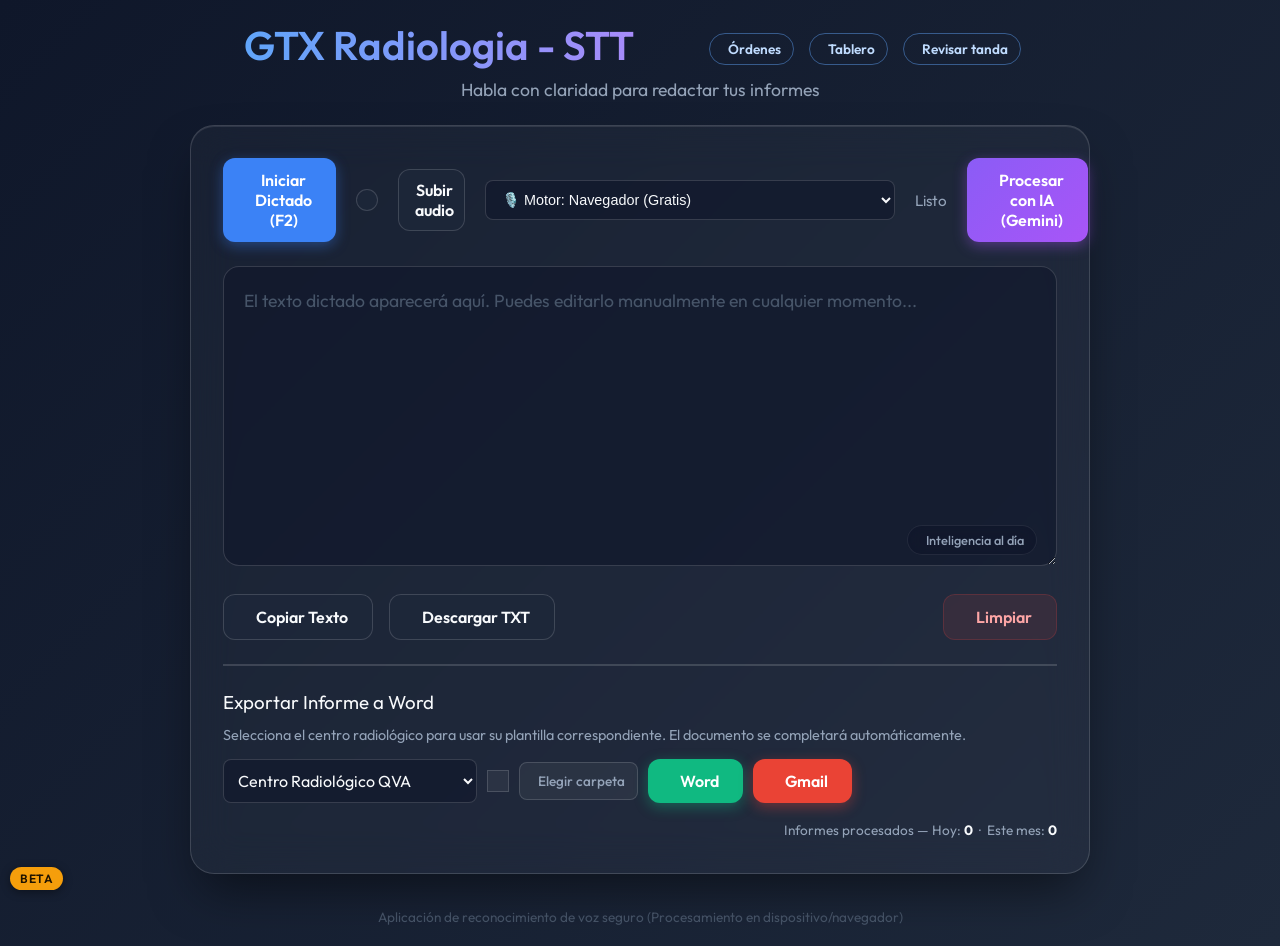
==== commit e4175cc4: "Beta: sincroniza con produccion; motores AssemblyAI (modo medico), Gemini 3.5 Transcribe Live y Spee" ====
--- a/beta/index.html
+++ b/beta/index.html
@@ -4,7 +4,7 @@
     <meta charset="UTF-8">
     <meta name="viewport" content="width=device-width, initial-scale=1.0">
     <title>GTX Radiologia - STT</title>
-    <script src="beta-guard.js?v=2"></script>
+    <script src="beta-guard.js?v=3"></script>
     <link href="https://fonts.googleapis.com/css2?family=Outfit:wght@300;400;600&display=swap" rel="stylesheet">
     <link rel="stylesheet" href="style.css?v=1.3">
     <link rel="stylesheet" href="canvas-board.css?v=7">
@@ -48,6 +48,9 @@
                         <option value="deepgram">🎯 Motor: Deepgram Nova-3 (Español · Keyterms)</option>
                         <option value="soniox">🌐 Motor: Soniox v5 (Español · Contexto)</option>
                         <option value="speechmatics">🩺 Motor: Speechmatics Medical (Español)</option>
+                        <option value="speechmatics-oak">🌳 Motor: Speechmatics Oak-1 (Médico · sin diccionario)</option>
+                        <option value="assemblyai">🏥 Motor: AssemblyAI Universal-3.6 Pro (Modo médico)</option>
+                        <option value="gemini-live">💎 Motor: Gemini 3.5 Transcribe Live (Español latino)</option>
                     </select>
                 </div>
                 <div class="status-indicator">
@@ -188,6 +191,14 @@
                         <input type="text" id="speechmatics-proxy-input" placeholder="https://speechmatics-token.tuusuario.workers.dev">
                         <p class="small-text" style="color: #34d399;">Emite keys temporales sin exponer tu API key (Speechmatics no permite la key directa en el navegador). Despliega <code>speechmatics-token-worker.js</code> en Cloudflare.</p>
                         <p class="small-text"><a href="https://portal.speechmatics.com/" target="_blank" style="color: #34d399;">Crea tu cuenta y API key de Speechmatics aquí</a>.</p>
+                        <p class="small-text" style="color: #34d399;">El mismo proxy sirve para "Speechmatics Medical" y "Speechmatics Oak-1".</p>
+                    </div>
+                    <div class="input-group" style="margin-bottom: 15px;">
+                        <label for="assemblyai-proxy-input">URL del proxy AssemblyAI (obligatorio · Cloudflare Worker):</label>
+                        <input type="text" id="assemblyai-proxy-input" placeholder="https://assemblyai-token.tuusuario.workers.dev">
+                        <p class="small-text" style="color: #a78bfa;">Emite tokens temporales sin exponer tu API key. Despliega <code>assemblyai-token-worker.js</code> en Cloudflare (secret <code>ASSEMBLYAI_API_KEY</code>).</p>
+                        <p class="small-text"><a href="https://www.assemblyai.com/dashboard/signup" target="_blank" style="color: #a78bfa;">Crea tu cuenta y API key de AssemblyAI aquí</a> (incluye US$50 de crédito).</p>
+                        <p class="small-text" style="color: #fbbf24;">El motor "Gemini 3.5 Transcribe Live" usa la misma API Key de Gemini de arriba; no necesita proxy.</p>
                     </div>
                     <div class="input-group" style="margin-bottom: 15px;">
                         <label for="formatter-model-select">Modelo para Procesar con IA:</label>
@@ -478,22 +489,23 @@
     
     <script src="../secrets.js"></script>
     <script src="../templates.js"></script>
-    <script src="prompt.js?v=8"></script>
+    <script src="prompt.js?v=10"></script>
     <script src="gmail-integration.js?v=1.4"></script>
     <script src="negrita.js?v=1"></script>
-    <script src="main.js?v=38"></script>
+    <script src="main.js?v=41"></script>
     <script src="canvas-board.js?v=8"></script>
     <script src="clasificador.js?v=3"></script>
     <script src="workstation.js?v=3"></script>
-    <script src="orders.js?v=4"></script>
-    <script src="lotes.js?v=2"></script>
+    <script src="etiqueta.js?v=1"></script>
+    <script src="orders.js?v=6"></script>
+    <script src="lotes.js?v=7"></script>
     <script src="dict-review.js?v=1"></script>
     <script src="backup.js?v=1"></script>
     <script src="revisor-ia.js?v=1"></script>
     <script src="revisor.js?v=4"></script>
     <script src="tanda-perfil.js?v=1"></script>
     <script src="carpetas.js?v=1"></script>
-    <script src="tanda.js?v=3"></script>
+    <script src="tanda.js?v=5"></script>
     
     <!-- Google API Libraries -->
     <script async defer src="https://apis.google.com/js/api.js" onload="gapiLoaded()"></script>
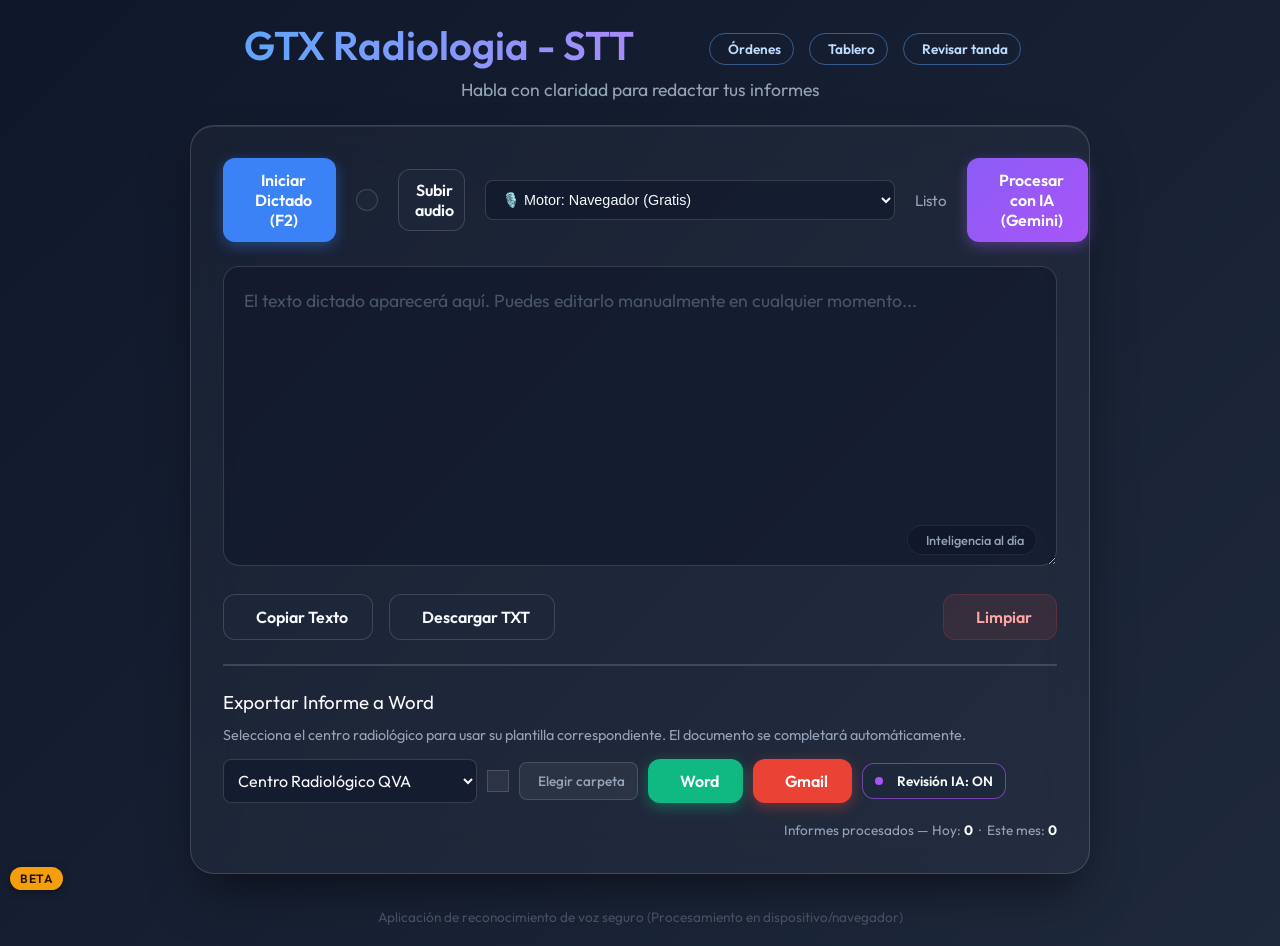
==== commit 11a9a33c: "Revisor IA: interruptor rápido ON/OFF junto a Word/Gmail (sincronizado con Configuración)" ====
--- a/beta/index.html
+++ b/beta/index.html
@@ -46,7 +46,7 @@
                         <option value="whisper">✨ Motor: GPT-Transcribe (OpenAI)</option>
                         <option value="realtime-whisper">⚡ Motor: GPT Live Transcribe (OpenAI · Tiempo real)</option>
                         <option value="deepgram">🎯 Motor: Deepgram Nova-3 (Español · Keyterms)</option>
-                        <option value="soniox">🌐 Motor: Soniox v5 (Español · Contexto)</option>
+                        <option value="soniox">🌐 Motor: Soniox v6 (Español · Contexto)</option>
                         <option value="speechmatics">🩺 Motor: Speechmatics Medical (Español)</option>
                         <option value="speechmatics-oak">🌳 Motor: Speechmatics Oak-1 (Médico · sin diccionario)</option>
                         <option value="assemblyai">🏥 Motor: AssemblyAI Universal-3.6 Pro (Modo médico)</option>
@@ -492,7 +492,7 @@
     <script src="prompt.js?v=10"></script>
     <script src="gmail-integration.js?v=1.4"></script>
     <script src="negrita.js?v=1"></script>
-    <script src="main.js?v=41"></script>
+    <script src="main.js?v=42"></script>
     <script src="canvas-board.js?v=8"></script>
     <script src="clasificador.js?v=3"></script>
     <script src="workstation.js?v=3"></script>
@@ -501,7 +501,7 @@
     <script src="lotes.js?v=7"></script>
     <script src="dict-review.js?v=1"></script>
     <script src="backup.js?v=1"></script>
-    <script src="revisor-ia.js?v=1"></script>
+    <script src="revisor-ia.js?v=2"></script>
     <script src="revisor.js?v=4"></script>
     <script src="tanda-perfil.js?v=1"></script>
     <script src="carpetas.js?v=1"></script>
